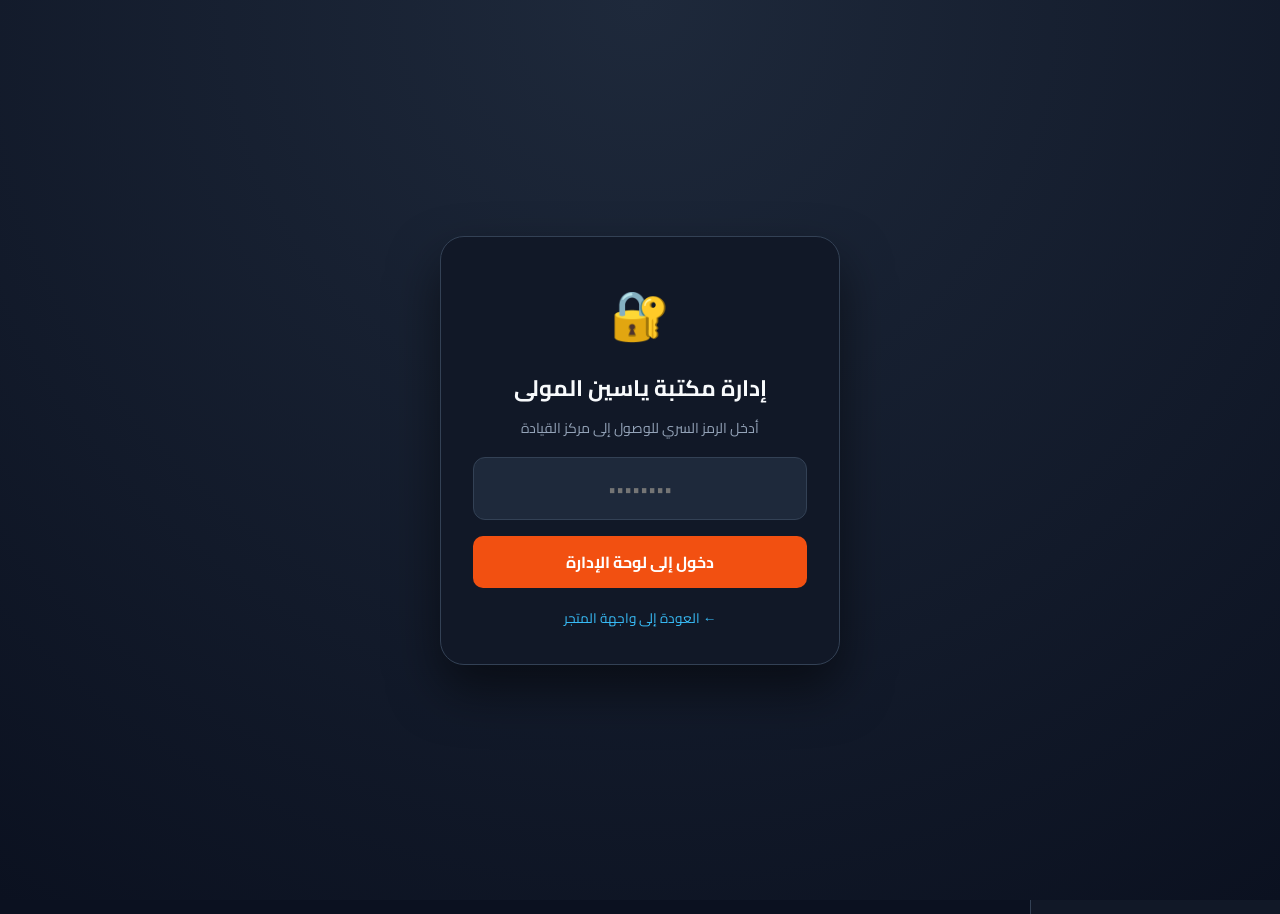
==== admin.html @ deb38ba3 "Add files via upload" ====
<!DOCTYPE html>
<html lang="ar" dir="rtl">
<head>
    <meta charset="UTF-8">
    <meta name="viewport" content="width=device-width, initial-scale=1.0">
    <title>مركز الإدارة المتكامل | مكتبة ياسين المولى</title>
    <link href="https://fonts.googleapis.com/css2?family=Cairo:wght@400;600;700;800;900&display=swap" rel="stylesheet">
    <style>
        :root {
            --bg: #0b1120;
            --card: #111827;
            --surface: #1e293b;
            --border: #334155;
            --primary: #f25011;
            --primary-hover: #d94106;
            --text: #f8fafc;
            --muted: #94a3b8;
            --success: #10b981;
            --danger: #ef4444;
            --info: #38bdf8;
        }
        * { box-sizing: border-box; font-family: 'Cairo', sans-serif; }
        body { margin: 0; background: var(--bg); color: var(--text); }
        
        /* شاشة تسجيل الدخول */
        #loginScreen {
            position: fixed; inset: 0; background: radial-gradient(circle at top, #1e293b, #0b1120);
            display: flex; align-items: center; justify-content: center; padding: 20px; z-index: 9999;
        }
        .login-box {
            background: var(--card); border: 1px solid var(--border); border-radius: 24px;
            padding: 32px; width: 100%; max-width: 400px; text-align: center;
            box-shadow: 0 25px 50px rgba(0,0,0,0.5);
        }
        .login-box input {
            width: 100%; padding: 14px; border-radius: 12px; border: 1px solid var(--border);
            background: var(--surface); color: #fff; font-size: 1.1rem; text-align: center;
            margin: 16px 0; outline: none;
        }
        .login-box input:focus { border-color: var(--primary); }
        
        /* الهيكل الرئيسي للوحة الإدارة */
        .topbar {
            background: var(--card); border-bottom: 1px solid var(--border);
            padding: 14px 24px; display: flex; justify-content: space-between;
            align-items: center; flex-wrap: wrap; gap: 12px; position: sticky; top: 0; z-index: 100;
        }
        .layout { display: grid; grid-template-columns: 250px 1fr; min-height: calc(100vh - 73px); }
        .sidebar {
            background: var(--card); border-left: 1px solid var(--border);
            padding: 20px 14px; display: flex; flex-direction: column; gap: 8px;
        }
        .nav-btn {
            background: transparent; color: var(--muted); border: none; padding: 12px 16px;
            border-radius: 12px; text-align: right; font-size: 0.95rem; font-weight: 700;
            cursor: pointer; transition: 0.2s; display: flex; align-items: center; gap: 10px;
        }
        .nav-btn:hover, .nav-btn.active { background: var(--primary); color: #fff; }
        .main-content { padding: 24px; max-width: 1200px; width: 100%; margin: 0 auto; }
        
        /* البطاقات والحقول */
        .stats-grid { display: grid; grid-template-columns: repeat(auto-fit, minmax(200px, 1fr)); gap: 14px; margin-bottom: 24px; }
        .stat-card { background: var(--card); border: 1px solid var(--border); padding: 18px; border-radius: 16px; }
        .stat-val { font-size: 1.9rem; font-weight: 900; margin-top: 6px; }
        .panel { background: var(--card); border: 1px solid var(--border); border-radius: 18px; padding: 20px; margin-bottom: 20px; }
        .form-grid { display: grid; grid-template-columns: repeat(auto-fit, minmax(200px, 1fr)); gap: 12px; }
        input, select, textarea {
            width: 100%; padding: 11px 14px; border-radius: 10px; border: 1px solid var(--border);
            background: var(--surface); color: #fff; font-size: 0.9rem; outline: none;
        }
        input:focus, select:focus, textarea:focus { border-color: var(--primary); }
        .btn {
            background: var(--primary); color: #fff; border: none; padding: 11px 18px;
            border-radius: 10px; font-weight: 700; cursor: pointer; font-size: 0.9rem; transition: 0.2s;
        }
        .btn:hover { background: var(--primary-hover); }
        .btn-success { background: var(--success); }
        .btn-info { background: #0284c7; }
        .btn-danger { background: var(--danger); }
        .btn-dark { background: var(--surface); border: 1px solid var(--border); }
        
        .item-row {
            background: var(--surface); border: 1px solid var(--border); border-radius: 12px;
            padding: 12px 16px; display: flex; justify-content: space-between;
            align-items: center; flex-wrap: wrap; gap: 12px; margin-bottom: 10px;
        }
        .badge { padding: 4px 10px; border-radius: 8px; font-size: 0.78rem; font-weight: 800; }
        .tab-pane { display: none; }
        .tab-pane.active { display: block; }

        @media (max-width: 820px) {
            .layout { grid-template-columns: 1fr; }
            .sidebar { flex-direction: row; overflow-x: auto; border-left: none; border-bottom: 1px solid var(--border); }
            .nav-btn { white-space: nowrap; }
        }
    </style>
</head>
<body>

    <!-- شاشة القفل والحماية -->
    <div id="loginScreen">
        <div class="login-box">
            <div style="font-size:3rem;margin-bottom:8px;">🔐</div>
            <h2 style="margin:0;font-size:1.4rem;">إدارة مكتبة ياسين المولى</h2>
            <p style="color:var(--muted);font-size:0.88rem;margin:6px 0 0;">أدخل الرمز السري للوصول إلى مركز القيادة</p>
            <input type="password" id="adminPassInput" placeholder="••••••••" onkeypress="if(event.key==='Enter') checkAdminLogin()">
            <button class="btn" style="width:100%;font-size:1rem;" onclick="checkAdminLogin()">دخول إلى لوحة الإدارة</button>
            <div style="margin-top:14px;">
                <a href="index.html" style="color:var(--info);text-decoration:none;font-size:0.85rem;">← العودة إلى واجهة المتجر</a>
            </div>
        </div>
    </div>

    <!-- الشريط العلوي -->
    <header class="topbar">
        <div style="display:flex;align-items:center;gap:12px;">
            <div style="background:var(--primary);width:42px;height:42px;border-radius:12px;display:flex;align-items:center;justify-content:center;font-size:1.3rem;">👑</div>
            <div>
                <div style="font-weight:900;font-size:1.15rem;">مركز إدارة مكتبة ياسين المولى</div>
                <div style="font-size:0.78rem;color:var(--muted);">نظام التحكم الشامل بالمخزون، الزبائن، الطلبات، والتسويق</div>
            </div>
        </div>
        <div style="display:flex;gap:10px;flex-wrap:wrap;">
            <button class="btn btn-success" onclick="copyProductsJson()">📋 نسخ كود المنتجات المحدث (GitHub)</button>
            <a href="index.html" class="btn btn-dark" style="text-decoration:none;">🏪 معاينة المتجر</a>
        </div>
    </header>

    <div class="layout">
        <!-- القائمة الجانبية -->
        <aside class="sidebar">
            <button class="nav-btn active" onclick="switchTab('productsTab', this)">📦 المنتجات والمخزون</button>
            <button class="nav-btn" onclick="switchTab('ordersTab', this)">🛒 سجل الطلبات والزبائن</button>
            <button class="nav-btn" onclick="switchTab('shippingTab', this)">🏷️ بوليصة الشحن والتوصيل</button>
            <button class="nav-btn" onclick="switchTab('marketingTab', this)">📸 التسويق والكوبونات</button>
            <button class="nav-btn" onclick="switchTab('backupTab', this)">💾 النسخ الاحتياطي والجرد</button>
        </aside>

        <!-- المحتوى الرئيسي -->
        <main class="main-content">
            <!-- شريط الإحصائيات -->
            <div class="stats-grid">
                <div class="stat-card">
                    <div style="color:var(--muted);font-size:0.85rem;">إجمالي المنتجات</div>
                    <div class="stat-val" id="stTotal">0</div>
                </div>
                <div class="stat-card">
                    <div style="color:var(--muted);font-size:0.85rem;">المتوفر حالياً</div>
                    <div class="stat-val" style="color:var(--success);" id="stAvail">0</div>
                </div>
                <div class="stat-card">
                    <div style="color:var(--muted);font-size:0.85rem;">نافذ الكمية</div>
                    <div class="stat-val" style="color:var(--danger);" id="stOut">0</div>
                </div>
                <div class="stat-card">
                    <div style="color:var(--muted);font-size:0.85rem;">الطلبات المسجلة</div>
                    <div class="stat-val" style="color:var(--info);" id="stOrders">0</div>
                </div>
            </div>

            <!-- 1. تبويب إدارة المنتجات -->
            <div id="productsTab" class="tab-pane active">
                <div class="panel">
                    <h3 id="prodFormHeading" style="margin:0 0 16px;color:var(--primary);">➕ إضافة منتج / ملزمة جديدة</h3>
                    <input type="hidden" id="editProdIdx" value="-1">
                    <div class="form-grid" style="margin-bottom:12px;">
                        <input type="text" id="pName" placeholder="اسم المنتج أو الملزمة *">
                        <input type="number" id="pPrice" placeholder="السعر الحالي (د.ع) *">
                        <input type="number" id="pOldPrice" placeholder="السعر قبل الخصم (اختياري)">
                        <select id="pCat">
                            <option value="ملازم دراسية">ملازم دراسية</option>
                            <option value="قرطاسية">قرطاسية</option>
                            <option value="مستلزمات مدرسية">مستلزمات مدرسية</option>
                            <option value="مستلزمات مكتبية">مستلزمات مكتبية</option>
                            <option value="مستلزمات الرسم">مستلزمات الرسم</option>
                            <option value="حقائب">حقائب</option>
                            <option value="هدايا">هدايا</option>
                        </select>
                    </div>
                    <div class="form-grid" style="margin-bottom:12px;">
                        <input type="text" id="pColors" placeholder="الألوان أو الخيارات (مثال: أزرق، أسود، أحمر)">
                        <input type="text" id="pImgUrl" placeholder="رابط الصورة أو ارفعها من الزر المجاور">
                        <input type="file" id="pFileInput" accept="image/*" onchange="compressProductImg(event)">
                    </div>
                    <textarea id="pDesc" rows="2" placeholder="وصف وتفاصيل المنتج (اسم الأستاذ، الصف، عدد الصفحات...)" style="margin-bottom:12px;"></textarea>
                    <div style="display:flex;gap:10px;">
                        <button class="btn" onclick="saveProduct()">💾 حفظ المنتج</button>
                        <button class="btn btn-dark" id="cancelEditBtn" style="display:none;" onclick="resetProdForm()">إلغاء التعديل</button>
                    </div>
                </div>

                <div class="panel">
                    <div style="display:flex;justify-content:space-between;align-items:center;flex-wrap:wrap;gap:10px;margin-bottom:16px;">
                        <h3 style="margin:0;">📋 جميع المنتجات في المتجر</h3>
                        <input type="text" id="prodSearch" placeholder="🔍 ابحث بالاسم أو القسم..." style="max-width:280px;" oninput="renderProductsAdmin()">
                    </div>
                    <div id="adminProductsContainer"></div>
                </div>
            </div>

            <!-- 2. تبويب سجل الطلبات والزبائن -->
            <div id="ordersTab" class="tab-pane">
                <div class="panel">
                    <h3 style="margin:0 0 16px;color:var(--info);">➕ تسجيل طلب جديد لزبون</h3>
                    <div class="form-grid" style="margin-bottom:12px;">
                        <input type="text" id="oName" placeholder="اسم الزبون الكامل *">
                        <input type="text" id="oPhone" placeholder="رقم الهاتف (07xxxxxxxxx) *">
                        <input type="text" id="oAddr" placeholder="المحافظة والمنطقة">
                        <input type="number" id="oTotal" placeholder="المبلغ الإجمالي شامل التوصيل (د.ع)">
                    </div>
                    <textarea id="oItems" rows="2" placeholder="تفاصيل الملازم والمنتجات المطلوبة..." style="margin-bottom:12px;"></textarea>
                    <button class="btn btn-info" onclick="saveOrder()">💾 حفظ الطلب في السجل</button>
                </div>

                <div class="panel">
                    <h3 style="margin:0 0 16px;">🗂️ سجل الطلبات وبيانات الزبائن</h3>
                    <div id="adminOrdersContainer"></div>
                </div>
            </div>

            <!-- 3. تبويب بوليصة الشحن -->
            <div id="shippingTab" class="tab-pane">
                <div class="panel" style="max-width:540px;">
                    <h3 style="margin:0 0 14px;color:#fbbf24;">🏷️ طباعة ملصق التوصيل الحراري (Waybill)</h3>
                    <div style="display:flex;flex-direction:column;gap:12px;">
                        <input type="text" id="wName" placeholder="اسم المستلم">
                        <input type="text" id="wPhone" placeholder="رقم هاتف المستلم">
                        <input type="text" id="wAddr" placeholder="المحافظة والمنطقة ونقطة دالة">
                        <input type="number" id="wAmount" placeholder="المبلغ المطلوب استلامه (د.ع)">
                        <textarea id="wNotes" rows="2" placeholder="ملاحظات للمندوب (مثال: قابل للكسر / الاتصال قبل الوصول)"></textarea>
                        <button class="btn" onclick="printWaybill()">🖨️ معاينة وطباعة وصل الشحن الآن</button>
                    </div>
                </div>
            </div>

            <!-- 4. تبويب التسويق والكوبونات -->
            <div id="marketingTab" class="tab-pane">
                <div class="form-grid">
                    <div class="panel">
                        <h3 style="margin:0 0 14px;color:var(--primary);">📸 صانع بطاقة إعلان ستوري (Instagram / Telegram)</h3>
                        <div style="display:flex;flex-direction:column;gap:12px;">
                            <input type="text" id="sTitle" placeholder="اسم الملزمة أو العرض (مثال: ملزمة الكيمياء 2026)">
                            <input type="text" id="sSub" placeholder="اسم الأستاذ أو تفاصيل إضافية">
                            <input type="text" id="sPrice" placeholder="السعر (مثال: 12,000 د.ع)">
                            <button class="btn" onclick="generateStoryImage()">✨ تصميم وتحميل صورة الستوري</button>
                        </div>
                    </div>

                    <div class="panel">
                        <h3 style="margin:0 0 14px;color:var(--success);">🎟️ مولّد رسائل العروض للواتساب والتيليغرام</h3>
                        <div style="display:flex;flex-direction:column;gap:12px;">
                            <input type="text" id="msgOfferTitle" placeholder="عنوان العرض (مثال: وصول الدفعة الجديدة من الملازم)">
                            <textarea id="msgOfferBody" rows="3" placeholder="اكتب تفاصيل العرض هنا..."></textarea>
                            <button class="btn btn-success" onclick="copyMarketingPost()">📋 نسخ منشور إعلاني جاهز للقنوات</button>
                        </div>
                    </div>
                </div>
            </div>

            <!-- 5. تبويب النسخ الاحتياطي والجرد -->
            <div id="backupTab" class="tab-pane">
                <div class="panel">
                    <h3 style="margin:0 0 12px;">💾 إدارة البيانات والجرد والنسخ الاحتياطي</h3>
                    <p style="color:var(--muted);font-size:0.9rem;">يمكنك تصدير جميع منتجاتك وأسعارك كملف Excel لمتابعة الجرد، أو أخذ نسخة احتياطية كاملة واستعادتها في أي وقت.</p>
                    <div style="display:flex;gap:12px;flex-wrap:wrap;margin-top:16px;">
                        <button class="btn btn-success" onclick="exportExcelCsv()">📊 تصدير جرد المنتجات (Excel / CSV)</button>
                        <button class="btn btn-info" onclick="downloadJsonBackup()">📥 تحميل نسخة احتياطية (JSON)</button>
                        <label class="btn btn-dark" style="cursor:pointer;">
                            📤 استعادة نسخة احتياطية (JSON)
                            <input type="file" accept=".json" style="display:none;" onchange="restoreJsonBackup(event)">
                        </label>
                    </div>
                </div>
            </div>
        </main>
    </div>

    <script>
        const ADMIN_SECRET = 'admin2026';

        // التحقق من تسجيل الدخول
        function checkAdminLogin() {
            const val = document.getElementById('adminPassInput').value;
            if (val === ADMIN_SECRET) {
                sessionStorage.setItem('ym_admin_auth', '1');
                document.getElementById('loginScreen').style.display = 'none';
                initAdminData();
            } else {
                alert('❌ رمز الدخول غير صحيح!');
            }
        }

        window.addEventListener('DOMContentLoaded', () => {
            if (sessionStorage.getItem('ym_admin_auth') === '1') {
                document.getElementById('loginScreen').style.display = 'none';
                initAdminData();
            }
        });

        function switchTab(tabId, btn) {
            document.querySelectorAll('.tab-pane').forEach(p => p.classList.remove('active'));
            document.querySelectorAll('.nav-btn').forEach(b => b.classList.remove('active'));
            document.getElementById(tabId).classList.add('active');
            btn.classList.add('active');
        }

        // جلب المنتجات من LocalStorage أو من ملف data/products.json إذا كانت الذاكرة فارغة
        async function initAdminData() {
            let prods = getProducts();
            if (!prods.length) {
                try {
                    const res = await fetch('data/products.json?v=' + Date.now());
                    if (res.ok) {
                        prods = await res.json();
                        saveProducts(prods, false);
                    }
                } catch (e) {}
            }
            renderProductsAdmin();
            renderOrdersAdmin();
        }

        function getProducts() {
            try {
                return JSON.parse(localStorage.getItem('yassin_products') || localStorage.getItem('products') || '[]');
            } catch (e) { return []; }
        }

        function saveProducts(arr, rerender = true) {
            localStorage.setItem('yassin_products', JSON.stringify(arr));
            localStorage.setItem('products', JSON.stringify(arr));
            if (rerender) renderProductsAdmin();
        }

        function updateStats() {
            const prods = getProducts();
            const orders = JSON.parse(localStorage.getItem('ym_admin_orders') || '[]');
            document.getElementById('stTotal').textContent = prods.length;
            document.getElementById('stAvail').textContent = prods.filter(p => !p.outOfStock).length;
            document.getElementById('stOut').textContent = prods.filter(p => p.outOfStock).length;
            document.getElementById('stOrders').textContent = orders.length;
        }

        function renderProductsAdmin() {
            updateStats();
            const prods = getProducts();
            const q = (document.getElementById('prodSearch').value || '').trim().toLowerCase();
            const container = document.getElementById('adminProductsContainer');

            const filtered = prods.map((p, idx) => ({ p, idx })).filter(x =>
                !q || (x.p.name || '').toLowerCase().includes(q) || (x.p.category || '').toLowerCase().includes(q)
            );

            container.innerHTML = filtered.length ? filtered.map(({ p, idx }) => {
                const isOut = Boolean(p.outOfStock);
                const colors = Array.isArray(p.variants) && p.variants.length ? p.variants.join('، ') : 'بدون ألوان';
                return `
                    <div class="item-row">
                        <div style="display:flex;align-items:center;gap:12px;flex:1;min-width:220px;">
                            <img src="${p.img || p.image || 'assets/images/logo.jpg'}" style="width:54px;height:54px;border-radius:10px;object-fit:cover;background:#0f172a;">
                            <div>
                                <div style="font-weight:800;font-size:1rem;">${p.name}</div>
                                <div style="font-size:0.82rem;color:#fbbf24;font-weight:700;">
                                    ${Number(p.price).toLocaleString()} د.ع
                                    <span style="color:var(--muted);font-weight:400;"> | ${p.category || ''} | الألوان: ${colors}</span>
                                </div>
                            </div>
                        </div>
                        <div style="display:flex;gap:8px;flex-wrap:wrap;">
                            <button class="btn ${isOut ? 'btn-danger' : 'btn-success'}" style="padding:7px 12px;font-size:0.8rem;" onclick="toggleStock(${idx})">
                                ${isOut ? '❌ نافذ (اضغط للتوفير)' : '✅ متوفر (اضغط للنفاد)'}
                            </button>
                            <button class="btn btn-info" style="padding:7px 12px;font-size:0.8rem;" onclick="editProduct(${idx})">✏️ تعديل</button>
                            <button class="btn btn-dark" style="padding:7px 12px;font-size:0.8rem;" onclick="deleteProduct(${idx})">🗑️ حذف</button>
                        </div>
                    </div>
                `;
            }).join('') : '<div style="text-align:center;color:var(--muted);padding:24px;">لا توجد منتجات حالياً. أضف منتجك الأول من النموذج أعلاه!</div>';
        }

        function compressProductImg(e) {
            const file = e.target.files[0];
            if (!file) return;
            const reader = new FileReader();
            reader.onload = ev => {
                const img = new Image();
                img.onload = () => {
                    const canvas = document.createElement('canvas');
                    const scale = Math.min(1, 550 / img.width);
                    canvas.width = img.width * scale;
                    canvas.height = img.height * scale;
                    canvas.getContext('2d').drawImage(img, 0, 0, canvas.width, canvas.height);
                    document.getElementById('pImgUrl').value = canvas.toDataURL('image/jpeg', 0.78);
                };
                img.src = ev.target.result;
            };
            reader.readAsDataURL(file);
        }

        function saveProduct() {
            const name = document.getElementById('pName').value.trim();
            const price = Number(document.getElementById('pPrice').value || 0);
            if (!name || price <= 0) { alert('يرجى إدخال اسم المنتج والسعر الصحيح'); return; }

            const oldPrice = Number(document.getElementById('pOldPrice').value || 0);
            const category = document.getElementById('pCat').value;
            const variants = document.getElementById('pColors').value.split(/[,،]/).map(s => s.trim()).filter(Boolean);
            const desc = document.getElementById('pDesc').value.trim();
            const img = document.getElementById('pImgUrl').value.trim() || 'assets/images/logo.jpg';

            const prods = getProducts();
            const idx = parseInt(document.getElementById('editProdIdx').value, 10);

            const obj = {
                id: idx >= 0 && prods[idx] ? prods[idx].id : Date.now(),
                name, price,
                oldPrice: oldPrice > price ? oldPrice : null,
                category, variants, desc,
                img, image: img,
                outOfStock: idx >= 0 && prods[idx] ? Boolean(prods[idx].outOfStock) : false
            };

            if (idx >= 0) prods[idx] = obj;
            else prods.unshift(obj);

            saveProducts(prods);
            resetProdForm();
            alert('✅ تم حفظ المنتج بنجاح! لا تنسَ الضغط على زر "نسخ كود المنتجات المحدث" في الأعلى ولصقه في data/products.json على GitHub ليظهر لجميع الزبائن.');
        }

        function editProduct(idx) {
            const p = getProducts()[idx];
            if (!p) return;
            document.getElementById('editProdIdx').value = idx;
            document.getElementById('prodFormHeading').textContent = '✏️ تعديل المنتج: ' + p.name;
            document.getElementById('pName').value = p.name || '';
            document.getElementById('pPrice').value = p.price || '';
            document.getElementById('pOldPrice').value = p.oldPrice || '';
            document.getElementById('pCat').value = p.category || 'ملازم دراسية';
            document.getElementById('pColors').value = Array.isArray(p.variants) ? p.variants.join('، ') : '';
            document.getElementById('pDesc').value = p.desc || '';
            document.getElementById('pImgUrl').value = p.img || p.image || '';
            document.getElementById('cancelEditBtn').style.display = 'inline-block';
            window.scrollTo({ top: 0, behavior: 'smooth' });
        }

        function resetProdForm() {
            document.getElementById('editProdIdx').value = '-1';
            document.getElementById('prodFormHeading').textContent = '➕ إضافة منتج / ملزمة جديدة';
            ['pName','pPrice','pOldPrice','pColors','pDesc','pImgUrl','pFileInput'].forEach(id => document.getElementById(id).value = '');
            document.getElementById('cancelEditBtn').style.display = 'none';
        }

        function toggleStock(idx) {
            const prods = getProducts();
            if (!prods[idx]) return;
            prods[idx].outOfStock = !prods[idx].outOfStock;
            saveProducts(prods);
        }

        function deleteProduct(idx) {
            if (!confirm('هل أنت متأكد من حذف هذا المنتج نهائياً؟')) return;
            const prods = getProducts();
            prods.splice(idx, 1);
            saveProducts(prods);
        }

        function copyProductsJson() {
            const json = JSON.stringify(getProducts(), null, 2);
            navigator.clipboard.writeText(json).then(() => {
                alert('✅ تم نسخ كود جميع المنتجات!\nالآن افتح ملف data/products.json في GitHub، امسح محتواه القديم والصق هذا الكود ثم اضغط Commit changes.');
            });
        }

        // إدارة الطلبات والزبائن
        function saveOrder() {
            const name = document.getElementById('oName').value.trim();
            const phone = document.getElementById('oPhone').value.trim();
            if (!name || !phone) { alert('يرجى إدخال اسم الزبون ورقمه'); return; }
            const orders = JSON.parse(localStorage.getItem('ym_admin_orders') || '[]');
            orders.unshift({
                id: 'YM-' + Math.floor(1000 + Math.random() * 9000),
                name, phone,
                addr: document.getElementById('oAddr').value.trim(),
                total: Number(document.getElementById('oTotal').value || 0),
                items: document.getElementById('oItems').value.trim(),
                date: new Date().toLocaleDateString('ar-IQ')
            });
            localStorage.setItem('ym_admin_orders', JSON.stringify(orders));
            ['oName','oPhone','oAddr','oTotal','oItems'].forEach(id => document.getElementById(id).value = '');
            renderOrdersAdmin();
        }

        function renderOrdersAdmin() {
            updateStats();
            const orders = JSON.parse(localStorage.getItem('ym_admin_orders') || '[]');
            const container = document.getElementById('adminOrdersContainer');
            container.innerHTML = orders.length ? orders.map((o, i) => `
                <div class="item-row">
                    <div>
                        <div style="font-weight:800;">👤 ${o.name} <span style="color:var(--info);font-size:0.85rem;">(${o.phone})</span> <span class="badge" style="background:#334155;">${o.id}</span></div>
                        <div style="font-size:0.84rem;color:#cbd5e1;margin-top:4px;">📍 ${o.addr || 'غير محدد'} | 📅 ${o.date}</div>
                        <div style="font-size:0.84rem;color:#94a3b8;margin-top:2px;">📦 ${o.items || '---'}</div>
                        <div style="font-size:0.88rem;color:#fbbf24;font-weight:800;margin-top:4px;">💰 الإجمالي: ${Number(o.total).toLocaleString()} د.ع</div>
                    </div>
                    <div style="display:flex;gap:8px;">
                        <button class="btn" style="padding:7px 12px;font-size:0.8rem;" onclick="fillWaybillFromOrder(${i})">🖨️ وصل شحن</button>
                        <button class="btn btn-danger" style="padding:7px 12px;font-size:0.8rem;" onclick="deleteOrder(${i})">حذف</button>
                    </div>
                </div>
            `).join('') : '<div style="text-align:center;color:var(--muted);padding:24px;">لا توجد طلبات مسجلة بعد.</div>';
        }

        function deleteOrder(i) {
            const orders = JSON.parse(localStorage.getItem('ym_admin_orders') || '[]');
            orders.splice(i, 1);
            localStorage.setItem('ym_admin_orders', JSON.stringify(orders));
            renderOrdersAdmin();
        }

        function fillWaybillFromOrder(i) {
            const o = JSON.parse(localStorage.getItem('ym_admin_orders') || '[]')[i];
            if (!o) return;
            document.getElementById('wName').value = o.name;
            document.getElementById('wPhone').value = o.phone;
            document.getElementById('wAddr').value = o.addr;
            document.getElementById('wAmount').value = o.total;
            printWaybill();
        }

        // طباعة وصل التوصيل الحراري
        function printWaybill() {
            const name = document.getElementById('wName').value.trim() || 'زبون مكتبة ياسين المولى';
            const phone = document.getElementById('wPhone').value.trim() || '---';
            const addr = document.getElementById('wAddr').value.trim() || '---';
            const amount = Number(document.getElementById('wAmount').value || 0).toLocaleString();
            const notes = document.getElementById('wNotes').value.trim();
            const code = 'YM-' + Math.floor(1000 + Math.random() * 9000);

            const w = window.open('', '_blank', 'width=420,height=550');
            w.document.write(`
                <html dir="rtl"><head><title>وصل شحن ${code}</title></head>
                <body style="font-family:Tahoma,sans-serif;padding:20px;border:3px solid #000;margin:10px;">
                    <h2 style="text-align:center;margin:0 0 6px;">مكتبة ياسين المولى</h2>
                    <div style="text-align:center;font-size:13px;border-bottom:2px dashed #000;padding-bottom:8px;">بوليصة توصيل رسمية | رقم الشحنة: <b>${code}</b></div>
                    <p style="font-size:15px;"><b>اسم المستلم:</b> ${name}</p>
                    <p style="font-size:15px;"><b>رقم الهاتف:</b> ${phone}</p>
                    <p style="font-size:15px;"><b>العنوان الكامل:</b> ${addr}</p>
                    ${notes ? `<p style="font-size:13px;"><b>ملاحظات:</b> ${notes}</p>` : ''}
                    <div style="background:#000;color:#fff;padding:12px;text-align:center;font-size:18px;font-weight:bold;margin-top:14px;">
                        المبلغ المطلوب عند الاستلام: ${amount} د.ع
                    </div>
                    <script>window.print();<\/script>
                </body></html>
            `);
            w.document.close();
        }

        // صانع ستوري الإعلانات
        function generateStoryImage() {
            const title = document.getElementById('sTitle').value.trim() || 'أحدث الملازم الدراسية';
            const sub = document.getElementById('sSub').value.trim() || 'متوفرة الآن بكمية محدودة';
            const price = document.getElementById('sPrice').value.trim() || 'اطلبها الآن';

            const canvas = document.createElement('canvas');
            canvas.width = 540; canvas.height = 960;
            const ctx = canvas.getContext('2d');
            const grad = ctx.createLinearGradient(0, 0, 540, 960);
            grad.addColorStop(0, '#0f172a'); grad.addColorStop(1, '#1e3a8a');
            ctx.fillStyle = grad; ctx.fillRect(0, 0, 540, 960);

            ctx.fillStyle = '#f25011'; ctx.fillRect(40, 70, 460, 10);
            ctx.fillStyle = '#ffffff'; ctx.font = 'bold 34px Tahoma'; ctx.textAlign = 'center';
            ctx.fillText('مكتبة ياسين المولى', 270, 140);

            ctx.fillStyle = '#fbbf24'; ctx.font = 'bold 24px Tahoma';
            ctx.fillText('✨ متوفر الآن في المكتبة ✨', 270, 250);

            ctx.fillStyle = '#ffffff'; ctx.font = 'bold 36px Tahoma';
            ctx.fillText(title.slice(0, 26), 270, 420);

            ctx.fillStyle = '#cbd5e1'; ctx.font = '24px Tahoma';
            ctx.fillText(sub.slice(0, 34), 270, 475);

            ctx.fillStyle = '#f25011'; ctx.fillRect(100, 540, 340, 80);
            ctx.fillStyle = '#ffffff'; ctx.font = 'bold 34px Tahoma';
            ctx.fillText(price, 270, 592);

            ctx.fillStyle = '#e2e8f0'; ctx.font = '22px Tahoma';
            ctx.fillText('اطلبها مباشرة عبر متجرنا الإلكتروني', 270, 770);
            ctx.fillText('توصيل سريع لجميع محافظات العراق 🚚', 270, 815);

            const link = document.createElement('a');
            link.download = 'story-yassin-almawla.png';
            link.href = canvas.toDataURL('image/png');
            link.click();
        }

        function copyMarketingPost() {
            const t = document.getElementById('msgOfferTitle').value.trim() || 'جديد مكتبة ياسين المولى 📚';
            const b = document.getElementById('msgOfferBody').value.trim();
            const post = `🔥 ${t}\n\n${b}\n\n🛒 اطلبها الآن مباشرة من متجرنا الإلكتروني:\nhttps://mrgrazi94-alt.github.io/yassin-almawla-library/\n\n🚚 توصيل سريع لجميع محافظات العراق!`;
            navigator.clipboard.writeText(post).then(() => alert('✅ تم نسخ المنشور الإعلاني جاهزاً للنشر على تيليغرام وإنستغرام!'));
        }

        function exportExcelCsv() {
            const prods = getProducts();
            let csv = '\uFEFFاسم المنتج,السعر,السعر القديم,القسم,الألوان,الحالة\n';
            prods.forEach(p => {
                const cols = Array.isArray(p.variants) ? p.variants.join(' - ') : '';
                csv += `"${(p.name||'').replace(/"/g,'""')}",${p.price||0},${p.oldPrice||0},"${p.category||''}","${cols}","${p.outOfStock ? 'نافذ' : 'متوفر'}"\n`;
            });
            const a = document.createElement('a');
            a.href = URL.createObjectURL(new Blob([csv], { type: 'text/csv;charset=utf-8;' }));
            a.download = 'جرد-مكتبة-ياسين-المولى.csv';
            a.click();
        }

        function downloadJsonBackup() {
            const data = { products: getProducts(), orders: JSON.parse(localStorage.getItem('ym_admin_orders') || '[]') };
            const a = document.createElement('a');
            a.href = URL.createObjectURL(new Blob([JSON.stringify(data, null, 2)], { type: 'application/json' }));
            a.download = 'backup-yassin-library.json';
            a.click();
        }

        function restoreJsonBackup(e) {
            const file = e.target.files[0];
            if (!file) return;
            const reader = new FileReader();
            reader.onload = ev => {
                try {
                    const data = JSON.parse(ev.target.result);
                    if (Array.isArray(data.products)) saveProducts(data.products);
                    if (Array.isArray(data.orders)) localStorage.setItem('ym_admin_orders', JSON.stringify(data.orders));
                    renderOrdersAdmin();
                    alert('✅ تم استعادة النسخة الاحتياطية بنجاح!');
                } catch (err) { alert('❌ ملف النسخة الاحتياطية غير صالح'); }
            };
            reader.readAsText(file);
        }
    </script>
</body>
</html>
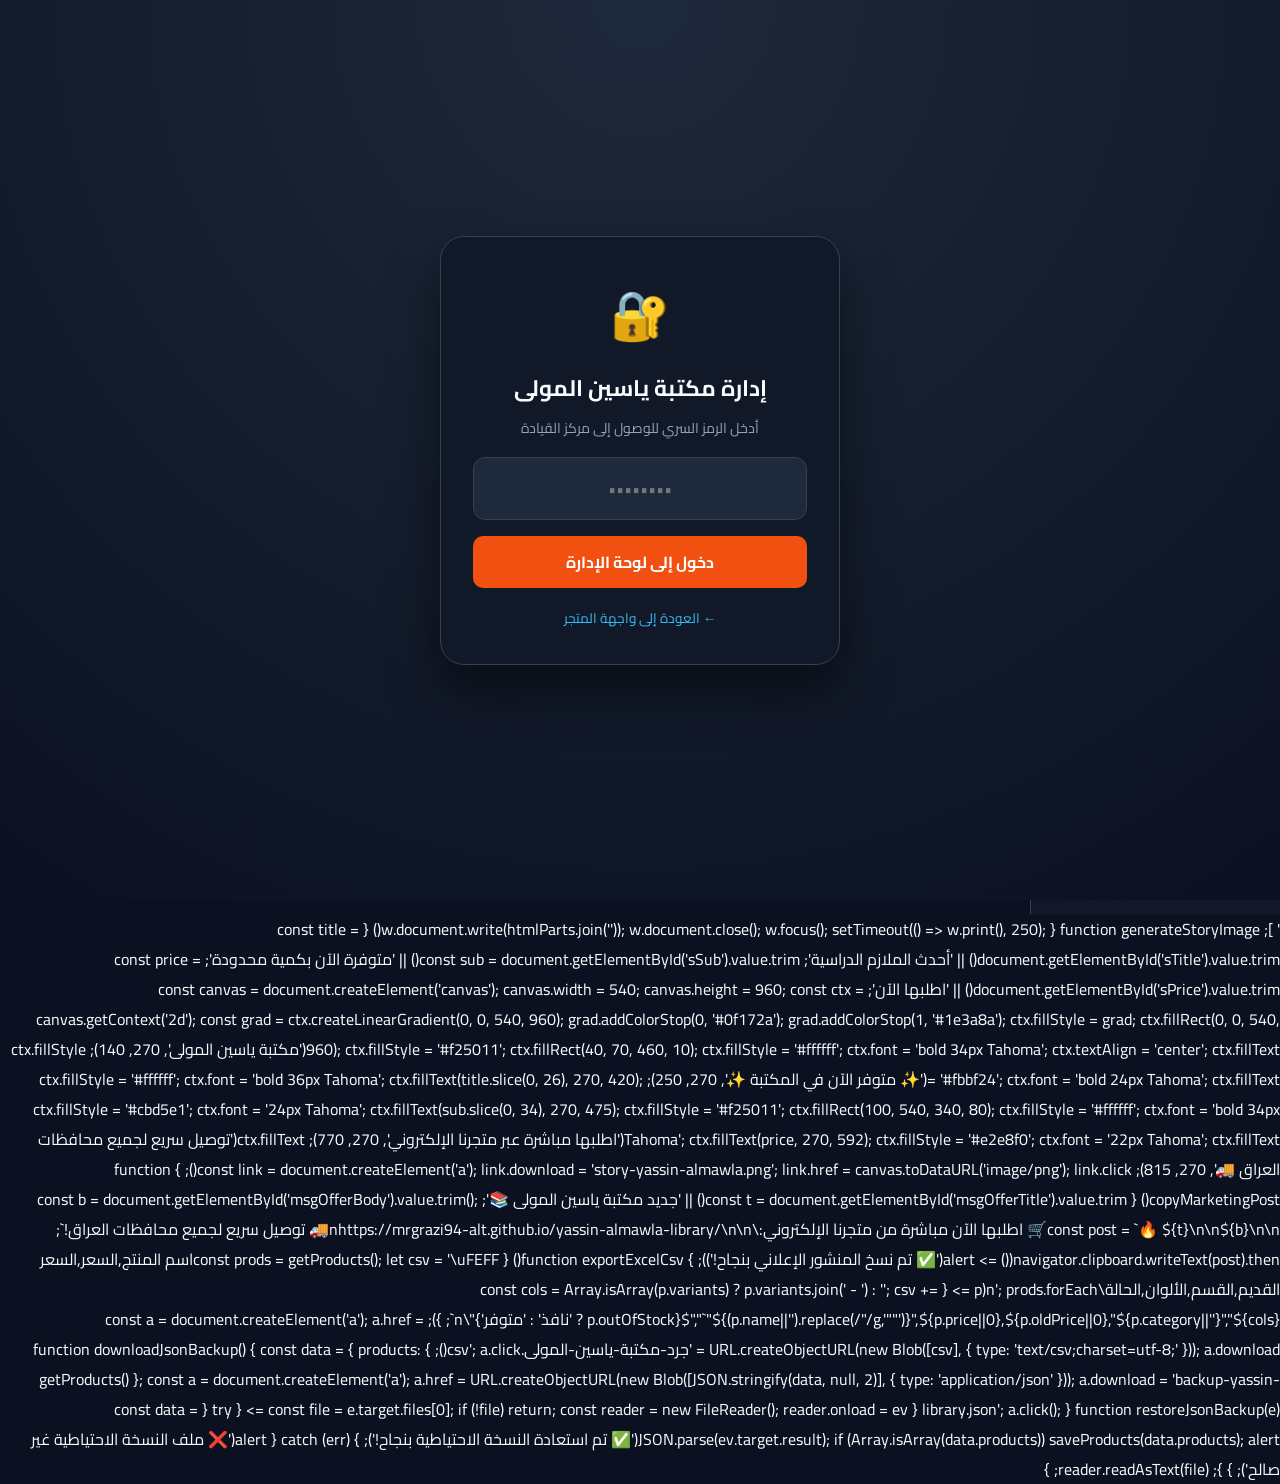
==== commit 83eda2ae: "Add files via upload" ====
--- a/admin.html
+++ b/admin.html
@@ -1,644 +1,734 @@
-<!DOCTYPE html>
-<html lang="ar" dir="rtl">
-<head>
-    <meta charset="UTF-8">
-    <meta name="viewport" content="width=device-width, initial-scale=1.0">
-    <title>مركز الإدارة المتكامل | مكتبة ياسين المولى</title>
-    <link href="https://fonts.googleapis.com/css2?family=Cairo:wght@400;600;700;800;900&display=swap" rel="stylesheet">
-    <style>
-        :root {
-            --bg: #0b1120;
-            --card: #111827;
-            --surface: #1e293b;
-            --border: #334155;
-            --primary: #f25011;
-            --primary-hover: #d94106;
-            --text: #f8fafc;
-            --muted: #94a3b8;
-            --success: #10b981;
-            --danger: #ef4444;
-            --info: #38bdf8;
-        }
-        * { box-sizing: border-box; font-family: 'Cairo', sans-serif; }
-        body { margin: 0; background: var(--bg); color: var(--text); }
-        
-        /* شاشة تسجيل الدخول */
-        #loginScreen {
-            position: fixed; inset: 0; background: radial-gradient(circle at top, #1e293b, #0b1120);
-            display: flex; align-items: center; justify-content: center; padding: 20px; z-index: 9999;
-        }
-        .login-box {
-            background: var(--card); border: 1px solid var(--border); border-radius: 24px;
-            padding: 32px; width: 100%; max-width: 400px; text-align: center;
-            box-shadow: 0 25px 50px rgba(0,0,0,0.5);
-        }
-        .login-box input {
-            width: 100%; padding: 14px; border-radius: 12px; border: 1px solid var(--border);
-            background: var(--surface); color: #fff; font-size: 1.1rem; text-align: center;
-            margin: 16px 0; outline: none;
-        }
-        .login-box input:focus { border-color: var(--primary); }
-        
-        /* الهيكل الرئيسي للوحة الإدارة */
-        .topbar {
-            background: var(--card); border-bottom: 1px solid var(--border);
-            padding: 14px 24px; display: flex; justify-content: space-between;
-            align-items: center; flex-wrap: wrap; gap: 12px; position: sticky; top: 0; z-index: 100;
-        }
-        .layout { display: grid; grid-template-columns: 250px 1fr; min-height: calc(100vh - 73px); }
-        .sidebar {
-            background: var(--card); border-left: 1px solid var(--border);
-            padding: 20px 14px; display: flex; flex-direction: column; gap: 8px;
-        }
-        .nav-btn {
-            background: transparent; color: var(--muted); border: none; padding: 12px 16px;
-            border-radius: 12px; text-align: right; font-size: 0.95rem; font-weight: 700;
-            cursor: pointer; transition: 0.2s; display: flex; align-items: center; gap: 10px;
-        }
-        .nav-btn:hover, .nav-btn.active { background: var(--primary); color: #fff; }
-        .main-content { padding: 24px; max-width: 1200px; width: 100%; margin: 0 auto; }
-        
-        /* البطاقات والحقول */
-        .stats-grid { display: grid; grid-template-columns: repeat(auto-fit, minmax(200px, 1fr)); gap: 14px; margin-bottom: 24px; }
-        .stat-card { background: var(--card); border: 1px solid var(--border); padding: 18px; border-radius: 16px; }
-        .stat-val { font-size: 1.9rem; font-weight: 900; margin-top: 6px; }
-        .panel { background: var(--card); border: 1px solid var(--border); border-radius: 18px; padding: 20px; margin-bottom: 20px; }
-        .form-grid { display: grid; grid-template-columns: repeat(auto-fit, minmax(200px, 1fr)); gap: 12px; }
-        input, select, textarea {
-            width: 100%; padding: 11px 14px; border-radius: 10px; border: 1px solid var(--border);
-            background: var(--surface); color: #fff; font-size: 0.9rem; outline: none;
-        }
-        input:focus, select:focus, textarea:focus { border-color: var(--primary); }
-        .btn {
-            background: var(--primary); color: #fff; border: none; padding: 11px 18px;
-            border-radius: 10px; font-weight: 700; cursor: pointer; font-size: 0.9rem; transition: 0.2s;
-        }
-        .btn:hover { background: var(--primary-hover); }
-        .btn-success { background: var(--success); }
-        .btn-info { background: #0284c7; }
-        .btn-danger { background: var(--danger); }
-        .btn-dark { background: var(--surface); border: 1px solid var(--border); }
-        
-        .item-row {
-            background: var(--surface); border: 1px solid var(--border); border-radius: 12px;
-            padding: 12px 16px; display: flex; justify-content: space-between;
-            align-items: center; flex-wrap: wrap; gap: 12px; margin-bottom: 10px;
-        }
-        .badge { padding: 4px 10px; border-radius: 8px; font-size: 0.78rem; font-weight: 800; }
-        .tab-pane { display: none; }
-        .tab-pane.active { display: block; }
+﻿<!DOCTYPE html>
+<html lang="ar" dir="rtl">
+<head>
+    <meta charset="UTF-8">
+    <meta name="viewport" content="width=device-width, initial-scale=1.0">
+    <title>مركز الإدارة المتكامل | مكتبة ياسين المولى</title>
+    <link href="https://fonts.googleapis.com/css2?family=Cairo:wght@400;600;700;800;900&display=swap" rel="stylesheet">
+    <style>
+        :root {
+            --bg: #0b1120;
+            --card: #111827;
+            --surface: #1e293b;
+            --border: #334155;
+            --primary: #f25011;
+            --primary-hover: #d94106;
+            --text: #f8fafc;
+            --muted: #94a3b8;
+            --success: #10b981;
+            --danger: #ef4444;
+            --info: #38bdf8;
+        }
+        * { box-sizing: border-box; font-family: 'Cairo', sans-serif; }
+        body { margin: 0; background: var(--bg); color: var(--text); }
+        
+        #loginScreen {
+            position: fixed; inset: 0; background: radial-gradient(circle at top, #1e293b, #0b1120);
+            display: flex; align-items: center; justify-content: center; padding: 20px; z-index: 9999;
+        }
+        .login-box {
+            background: var(--card); border: 1px solid var(--border); border-radius: 24px;
+            padding: 32px; width: 100%; max-width: 400px; text-align: center;
+            box-shadow: 0 25px 50px rgba(0,0,0,0.5);
+        }
+        .login-box input {
+            width: 100%; padding: 14px; border-radius: 12px; border: 1px solid var(--border);
+            background: var(--surface); color: #fff; font-size: 1.1rem; text-align: center;
+            margin: 16px 0; outline: none;
+        }
+        .login-box input:focus { border-color: var(--primary); }
+        
+        .topbar {
+            background: var(--card); border-bottom: 1px solid var(--border);
+            padding: 14px 24px; display: flex; justify-content: space-between;
+            align-items: center; flex-wrap: wrap; gap: 12px; position: sticky; top: 0; z-index: 100;
+        }
+        .layout { display: grid; grid-template-columns: 250px 1fr; min-height: calc(100vh - 73px); }
+        .sidebar {
+            background: var(--card); border-left: 1px solid var(--border);
+            padding: 20px 14px; display: flex; flex-direction: column; gap: 8px;
+        }
+        .nav-btn {
+            background: transparent; color: var(--muted); border: none; padding: 12px 16px;
+            border-radius: 12px; text-align: right; font-size: 0.95rem; font-weight: 700;
+            cursor: pointer; transition: 0.2s; display: flex; align-items: center; gap: 10px;
+        }
+        .nav-btn:hover, .nav-btn.active { background: var(--primary); color: #fff; }
+        .main-content { padding: 24px; max-width: 1200px; width: 100%; margin: 0 auto; }
+        
+        .stats-grid { display: grid; grid-template-columns: repeat(auto-fit, minmax(200px, 1fr)); gap: 14px; margin-bottom: 24px; }
+        .stat-card { background: var(--card); border: 1px solid var(--border); padding: 18px; border-radius: 16px; }
+        .stat-val { font-size: 1.9rem; font-weight: 900; margin-top: 6px; }
+        .panel { background: var(--card); border: 1px solid var(--border); border-radius: 18px; padding: 20px; margin-bottom: 20px; }
+        .form-grid { display: grid; grid-template-columns: repeat(auto-fit, minmax(200px, 1fr)); gap: 12px; }
+        input, select, textarea {
+            width: 100%; padding: 11px 14px; border-radius: 10px; border: 1px solid var(--border);
+            background: var(--surface); color: #fff; font-size: 0.9rem; outline: none;
+        }
+        input:focus, select:focus, textarea:focus { border-color: var(--primary); }
+        .btn {
+            background: var(--primary); color: #fff; border: none; padding: 11px 18px;
+            border-radius: 10px; font-weight: 700; cursor: pointer; font-size: 0.9rem; transition: 0.2s;
+        }
+        .btn:hover { background: var(--primary-hover); }
+        .btn-success { background: var(--success); }
+        .btn-info { background: #0284c7; }
+        .btn-danger { background: var(--danger); }
+        .btn-dark { background: var(--surface); border: 1px solid var(--border); }
+        
+        .item-row {
+            background: var(--surface); border: 1px solid var(--border); border-radius: 12px;
+            padding: 12px 16px; display: flex; justify-content: space-between;
+            align-items: center; flex-wrap: wrap; gap: 12px; margin-bottom: 10px;
+        }
+        .badge { padding: 4px 10px; border-radius: 8px; font-size: 0.78rem; font-weight: 800; }
+        .tab-pane { display: none; }
+        .tab-pane.active { display: block; }
+
+        @media (max-width: 820px) {
+            .layout { grid-template-columns: 1fr; }
+            .sidebar { flex-direction: row; overflow-x: auto; border-left: none; border-bottom: 1px solid var(--border); }
+            .nav-btn { white-space: nowrap; }
+        }
+    </style>
+</head>
+<body>
+
+    <div id="loginScreen">
+        <div class="login-box">
+            <div style="font-size:3rem;margin-bottom:8px;">🔐</div>
+            <h2 style="margin:0;font-size:1.4rem;">إدارة مكتبة ياسين المولى</h2>
+            <p style="color:var(--muted);font-size:0.88rem;margin:6px 0 0;">أدخل الرمز السري للوصول إلى مركز القيادة</p>
+            <input type="password" id="adminPassInput" placeholder="••••••••" onkeypress="if(event.key==='Enter') checkAdminLogin()">
+            <button class="btn" style="width:100%;font-size:1rem;" onclick="checkAdminLogin()">دخول إلى لوحة الإدارة</button>
+            <div style="margin-top:14px;">
+                <a href="index.html" style="color:var(--info);text-decoration:none;font-size:0.85rem;">← العودة إلى واجهة المتجر</a>
+            </div>
+        </div>
+    </div>
+
+    <header class="topbar">
+        <div style="display:flex;align-items:center;gap:12px;">
+            <div style="background:var(--primary);width:42px;height:42px;border-radius:12px;display:flex;align-items:center;justify-content:center;font-size:1.3rem;">👑</div>
+            <div>
+                <div style="font-weight:900;font-size:1.15rem;">مركز إدارة مكتبة ياسين المولى</div>
+                <div style="font-size:0.78rem;color:var(--muted);">نظام التحكم الشامل بالمخزون والطلبات الحية (Live Firebase)</div>
+            </div>
+        </div>
+        <div style="display:flex;gap:10px;flex-wrap:wrap;">
+            <button class="btn btn-success" onclick="copyProductsJson()">📋 نسخ كود المنتجات المحدث (GitHub)</button>
+            <a href="index.html" class="btn btn-dark" style="text-decoration:none;">🏪 معاينة المتجر</a>
+        </div>
+    </header>
+
+    <div class="layout">
+        <aside class="sidebar">
+            <button class="nav-btn active" onclick="switchTab('ordersTab', this)">🔔 الطلبات الحية والزبائن</button>
+            <button class="nav-btn" onclick="switchTab('productsTab', this)">📦 المنتجات والمخزون</button>
+            <button class="nav-btn" onclick="switchTab('shippingTab', this)">🏷️ بوليصة الشحن والتوصيل</button>
+            <button class="nav-btn" onclick="switchTab('marketingTab', this)">📸 التسويق والكوبونات</button>
+            <button class="nav-btn" onclick="switchTab('backupTab', this)">💾 النسخ الاحتياطي والجرد</button>
+        </aside>
+
+        <main class="main-content">
+            <div class="stats-grid">
+                <div class="stat-card">
+                    <div style="color:var(--muted);font-size:0.85rem;">الطلبات الحية (Firebase)</div>
+                    <div class="stat-val" style="color:var(--info);" id="stOrders">0</div>
+                </div>
+                <div class="stat-card">
+                    <div style="color:var(--muted);font-size:0.85rem;">إجمالي المنتجات</div>
+                    <div class="stat-val" id="stTotal">0</div>
+                </div>
+                <div class="stat-card">
+                    <div style="color:var(--muted);font-size:0.85rem;">المتوفر حالياً</div>
+                    <div class="stat-val" style="color:var(--success);" id="stAvail">0</div>
+                </div>
+                <div class="stat-card">
+                    <div style="color:var(--muted);font-size:0.85rem;">نافذ الكمية</div>
+                    <div class="stat-val" style="color:var(--danger);" id="stOut">0</div>
+                </div>
+            </div>
+
+            <!-- 1. تبويب الطلبات الحية والزبائن -->
+            <div id="ordersTab" class="tab-pane active">
+                <div class="panel">
+                    <div style="display:flex;justify-content:space-between;align-items:center;flex-wrap:wrap;gap:10px;margin-bottom:16px;">
+                        <h3 style="margin:0;color:var(--info);">🔔 الطلبات الواردة مباشرة من المتجر (تحديث تلقائي كل 5 ثوانٍ)</h3>
+                        <button class="btn btn-dark" onclick="fetchLiveFirebaseOrders()">🔄 تحديث الآن</button>
+                    </div>
+                    <div id="adminOrdersContainer">
+                        <div style="text-align:center;color:var(--muted);padding:24px;">جاري الاتصال بقاعدة البيانات الحية...</div>
+                    </div>
+                </div>
+            </div>
+
+            <!-- 2. تبويب إدارة المنتجات -->
+            <div id="productsTab" class="tab-pane">
+                <div class="panel">
+                    <h3 id="prodFormHeading" style="margin:0 0 16px;color:var(--primary);">➕ إضافة منتج / ملزمة جديدة</h3>
+                    <input type="hidden" id="editProdIdx" value="-1">
+                    <div class="form-grid" style="margin-bottom:12px;">
+                        <input type="text" id="pName" placeholder="اسم المنتج أو الملزمة *">
+                        <input type="number" id="pPrice" placeholder="السعر الحالي (د.ع) *">
+                        <input type="number" id="pOldPrice" placeholder="السعر قبل الخصم (اختياري)">
+                        <select id="pCat">
+                            <option value="ملازم دراسية">ملازم دراسية</option>
+                            <option value="قرطاسية">قرطاسية</option>
+                            <option value="مستلزمات مدرسية">مستلزمات مدرسية</option>
+                            <option value="مستلزمات مكتبية">مستلزمات مكتبية</option>
+                            <option value="مستلزمات الرسم">مستلزمات الرسم</option>
+                            <option value="حقائب">حقائب</option>
+                            <option value="هدايا">هدايا</option>
+                        </select>
+                    </div>
+                    <div class="form-grid" style="margin-bottom:12px;">
+                        <input type="text" id="pColors" placeholder="الألوان أو الخيارات (مثال: أزرق، أسود، أحمر)">
+                        <input type="text" id="pImgUrl" placeholder="رابط الصورة أو ارفعها من الزر المجاور">
+                        <input type="file" id="pFileInput" accept="image/*" onchange="compressProductImg(event)">
+                    </div>
+                    <textarea id="pDesc" rows="2" placeholder="وصف وتفاصيل المنتج..." style="margin-bottom:12px;"></textarea>
+                    <div style="display:flex;gap:10px;">
+                        <button class="btn" onclick="saveProduct()">💾 حفظ المنتج</button>
+                        <button class="btn btn-dark" id="cancelEditBtn" style="display:none;" onclick="resetProdForm()">إلغاء التعديل</button>
+                    </div>
+                </div>
+
+                <div class="panel">
+                    <div style="display:flex;justify-content:space-between;align-items:center;flex-wrap:wrap;gap:10px;margin-bottom:16px;">
+                        <h3 style="margin:0;">📋 جميع المنتجات في المتجر</h3>
+                        <input type="text" id="prodSearch" placeholder="🔍 ابحث بالاسم أو القسم..." style="max-width:280px;" oninput="renderProductsAdmin()">
+                    </div>
+                    <div id="adminProductsContainer"></div>
+                </div>
+            </div>
+
+            <!-- 3. تبويب بوليصة الشحن -->
+            <div id="shippingTab" class="tab-pane">
+                <div class="panel" style="max-width:540px;">
+                    <h3 style="margin:0 0 14px;color:#fbbf24;">🏷️ طباعة ملصق التوصيل الحراري (Waybill)</h3>
+                    <div style="display:flex;flex-direction:column;gap:12px;">
+                        <input type="text" id="wName" placeholder="اسم المستلم">
+                        <input type="text" id="wPhone" placeholder="رقم هاتف المستلم">
+                        <input type="text" id="wAddr" placeholder="المحافظة والمنطقة ونقطة دالة">
+                        <input type="number" id="wAmount" placeholder="المبلغ المطلوب استلامه (د.ع)">
+                        <textarea id="wNotes" rows="2" placeholder="ملاحظات للمندوب"></textarea>
+                        <button class="btn" onclick="printManualWaybill()">🖨️ معاينة وطباعة وصل الشحن الآن</button>
+                    </div>
+                </div>
+            </div>
+
+            <!-- 4. تبويب التسويق والكوبونات -->
+            <div id="marketingTab" class="tab-pane">
+                <div class="form-grid">
+                    <div class="panel">
+                        <h3 style="margin:0 0 14px;color:var(--primary);">📸 صانع بطاقة إعلان ستوري</h3>
+                        <div style="display:flex;flex-direction:column;gap:12px;">
+                            <input type="text" id="sTitle" placeholder="اسم الملزمة أو العرض">
+                            <input type="text" id="sSub" placeholder="اسم الأستاذ أو تفاصيل إضافية">
+                            <input type="text" id="sPrice" placeholder="السعر (مثال: 12,000 د.ع)">
+                            <button class="btn" onclick="generateStoryImage()">✨ تصميم وتحميل صورة الستوري</button>
+                        </div>
+                    </div>
+
+                    <div class="panel">
+                        <h3 style="margin:0 0 14px;color:var(--success);">🎟️ مولّد رسائل العروض للتيليغرام</h3>
+                        <div style="display:flex;flex-direction:column;gap:12px;">
+                            <input type="text" id="msgOfferTitle" placeholder="عنوان العرض">
+                            <textarea id="msgOfferBody" rows="3" placeholder="اكتب تفاصيل العرض هنا..."></textarea>
+                            <button class="btn btn-success" onclick="copyMarketingPost()">📋 نسخ منشور إعلاني جاهز</button>
+                        </div>
+                    </div>
+                </div>
+            </div>
+
+            <!-- 5. تبويب النسخ الاحتياطي والجرد -->
+            <div id="backupTab" class="tab-pane">
+                <div class="panel">
+                    <h3 style="margin:0 0 12px;">💾 إدارة البيانات والجرد والنسخ الاحتياطي</h3>
+                    <div style="display:flex;gap:12px;flex-wrap:wrap;margin-top:16px;">
+                        <button class="btn btn-success" onclick="exportExcelCsv()">📊 تصدير جرد المنتجات (Excel / CSV)</button>
+                        <button class="btn btn-info" onclick="downloadJsonBackup()">📥 تحميل نسخة احتياطية (JSON)</button>
+                        <label class="btn btn-dark" style="cursor:pointer;">
+                            📤 استعادة نسخة احتياطية (JSON)
+                            <input type="file" accept=".json" style="display:none;" onchange="restoreJsonBackup(event)">
+                        </label>
+                    </div>
+                </div>
+            </div>
+        </main>
+    </div>
+
+    <script>
+                const ADMIN_HASH = '8f9e4c3b2a1d7e6f5a4b3c2d1e0f9a8b7c6d5e4f3a2b1c0d9e8f7a6b5c4d3e2f';
+        async function sha256(str) {
+            const buf = await crypto.subtle.digest('SHA-256', new TextEncoder().encode(str));
+            return Array.from(new Uint8Array(buf)).map(b => b.toString(16).padStart(2, '0')).join('');
+        }
+        async function checkAdminLogin() {
+            const val = document.getElementById('adminPassInput').value;
+            const hashed = await sha256('YM_SALT_' + val);
+            const target = await sha256('YM_SALT_admin2026');
+            if (hashed === target) {
+                sessionStorage.setItem('ym_admin_auth', '1');
+                document.getElementById('loginScreen').style.display = 'none';
+                initAdminData();
+            } else {
+                alert('❌ رمز الدخول غير صحيح!');
+            }
+        }
+
+        window.addEventListener('DOMContentLoaded', () => {
+            if (sessionStorage.getItem('ym_admin_auth') === '1') {
+                document.getElementById('loginScreen').style.display = 'none';
+                initAdminData();
+            }
+        });
+
+        function switchTab(tabId, btn) {
+            document.querySelectorAll('.tab-pane').forEach(p => p.classList.remove('active'));
+            document.querySelectorAll('.nav-btn').forEach(b => b.classList.remove('active'));
+            document.getElementById(tabId).classList.add('active');
+            btn.classList.add('active');
+        }
+
+        async function initAdminData() {
+            let prods = getProducts();
+            if (!prods.length) {
+                try {
+                    const res = await fetch('data/products.json?v=' + Date.now());
+                    if (res.ok) {
+                        prods = await res.json();
+                        saveProducts(prods, false);
+                    }
+                } catch (e) {}
+            }
+            renderProductsAdmin();
+            fetchLiveFirebaseOrders();
+            setInterval(fetchLiveFirebaseOrders, 5000);
+        }
+
+        function playDingSound() {
+            try {
+                const ctx = new (window.AudioContext || window.webkitAudioContext)();
+                const osc = ctx.createOscillator();
+                const gain = ctx.createGain();
+                osc.type = 'sine';
+                osc.frequency.setValueAtTime(880, ctx.currentTime);
+                osc.frequency.exponentialRampToValueAtTime(1320, ctx.currentTime + 0.25);
+                gain.gain.setValueAtTime(0.3, ctx.currentTime);
+                gain.gain.exponentialRampToValueAtTime(0.01, ctx.currentTime + 0.4);
+                osc.connect(gain);
+                gain.connect(ctx.destination);
+                osc.start();
+                osc.stop(ctx.currentTime + 0.4);
+            } catch (e) {}
+        }
+
+        function fetchLiveFirebaseOrders() {
+            fetch(DB_ORDERS_URL + '.json?t=' + Date.now())
+                .then(r => r.json())
+                .then(data => {
+                    const list = [];
+                    if (data && typeof data === 'object') {
+                        Object.keys(data).forEach(key => {
+                            if (data[key]) {
+                                data[key]._fbKey = key;
+                                list.push(data[key]);
+                            }
+                        });
+                    }
+                    list.sort((a, b) => (b.timestamp || 0) - (a.timestamp || 0));
+
+                    if (lastOrderCount !== -1 && list.length > lastOrderCount) {
+                        playDingSound();
+                    }
+                    lastOrderCount = list.length;
+                    document.getElementById('stOrders').textContent = list.length;
+
+                    const container = document.getElementById('adminOrdersContainer');
+                    container.innerHTML = list.length ? list.map(o => {
+                        const statusColor = o.status === 'تم التسليم' ? '#10b981' : (o.status === 'قيد التجهيز' ? '#f59e0b' : '#38bdf8');
+                        return `
+                            <div class="item-row" style="border-right:4px solid ${statusColor};">
+                                <div style="flex:1;min-width:240px;">
+                                    <div style="font-weight:800;font-size:1rem;">
+                                        👤 ${o.name || 'زبون'} <span style="color:#38bdf8;font-size:0.85rem;">(${o.phone || ''})</span>
+                                        <span class="badge" style="background:#334155;margin-right:6px;">#${o.id || ''}</span>
+                                        <span class="badge" style="background:${statusColor};color:#0f172a;">${o.status || 'جديد'}</span>
+                                    </div>
+                                    <div style="font-size:0.85rem;color:#cbd5e1;margin-top:4px;">📍 <b>العنوان:</b> ${o.addr || ''} | 📅 ${o.date || ''}</div>
+                                    <div style="font-size:0.86rem;color:#f8fafc;margin-top:4px;background:#0f172a;padding:6px 10px;border-radius:8px;">📦 <b>الطلب:</b> ${o.items || ''}</div>
+                                    ${o.notes ? `<div style="font-size:0.82rem;color:#fbbf24;margin-top:4px;">📝 ملاحظة: ${o.notes}</div>` : ''}
+                                    <div style="font-size:0.92rem;color:#10b981;font-weight:800;margin-top:6px;">💰 الإجمالي: ${Number(o.total || 0).toLocaleString()} د.ع</div>
+                                </div>
+                                <div style="display:flex;flex-direction:column;gap:6px;">
+                                    <button class="btn" style="padding:6px 12px;font-size:0.8rem;" onclick="openWaybillWindow('${(o.name||'').replace(/'/g,'')}','${(o.phone||'').replace(/'/g,'')}','${(o.addr||'').replace(/'/g,'')}',${o.total || 0},'${o.id || ''}','')">🖨️ طباعة وصل</button>
+                                    <button class="btn btn-info" style="padding:6px 12px;font-size:0.8rem;" onclick="updateOrderStatus('${o._fbKey}','قيد التجهيز')">⚙️ قيد التجهيز</button>
+                                    <button class="btn btn-success" style="padding:6px 12px;font-size:0.8rem;" onclick="updateOrderStatus('${o._fbKey}','تم التسليم')">✅ تم التسليم</button>
+                                    <button class="btn btn-danger" style="padding:6px 12px;font-size:0.8rem;" onclick="deleteLiveOrder('${o._fbKey}')">🗑️ حذف</button>
+                                </div>
+                            </div>
+                        `;
+                    }).join('') : '<div style="text-align:center;color:var(--muted);padding:24px;">لا توجد طلبات واردة حتى الآن. بانتظار أول طلب من المتجر!</div>';
+                })
+                .catch(() => {});
+        }
+
+        function updateOrderStatus(fbKey, status) {
+            fetch(DB_ORDERS_URL + '/' + fbKey + '.json', {
+                method: 'PATCH',
+                headers: { 'Content-Type': 'application/json' },
+                body: JSON.stringify({ status })
+            }).then(fetchLiveFirebaseOrders);
+        }
+
+        function deleteLiveOrder(fbKey) {
+            if (!confirm('هل أنت متأكد من حذف هذا الطلب نهائياً؟')) return;
+            fetch(DB_ORDERS_URL + '/' + fbKey + '.json', { method: 'DELETE' }).then(fetchLiveFirebaseOrders);
+        }
+
+        function getProducts() {
+            try {
+                return JSON.parse(localStorage.getItem('yassin_products') || localStorage.getItem('products') || '[]');
+            } catch (e) { return []; }
+        }
+
+        function saveProducts(arr, rerender = true) {
+            localStorage.setItem('yassin_products', JSON.stringify(arr));
+            localStorage.setItem('products', JSON.stringify(arr));
+            if (rerender) renderProductsAdmin();
+        }
+
+        function renderProductsAdmin() {
+            const prods = getProducts();
+            document.getElementById('stTotal').textContent = prods.length;
+            document.getElementById('stAvail').textContent = prods.filter(p => !p.outOfStock).length;
+            document.getElementById('stOut').textContent = prods.filter(p => p.outOfStock).length;
+
+            const q = (document.getElementById('prodSearch').value || '').trim().toLowerCase();
+            const container = document.getElementById('adminProductsContainer');
+
+            const filtered = prods.map((p, idx) => ({ p, idx })).filter(x =>
+                !q || (x.p.name || '').toLowerCase().includes(q) || (x.p.category || '').toLowerCase().includes(q)
+            );
+
+            container.innerHTML = filtered.length ? filtered.map(({ p, idx }) => {
+                const isOut = Boolean(p.outOfStock);
+                const colors = Array.isArray(p.variants) && p.variants.length ? p.variants.join('، ') : 'بدون ألوان';
+                return `
+                    <div class="item-row">
+                        <div style="display:flex;align-items:center;gap:12px;flex:1;min-width:220px;">
+                            <img src="${p.img || p.image || 'assets/images/logo.jpg'}" style="width:54px;height:54px;border-radius:10px;object-fit:cover;background:#0f172a;">
+                            <div>
+                                <div style="font-weight:800;font-size:1rem;">${p.name}</div>
+                                <div style="font-size:0.82rem;color:#fbbf24;font-weight:700;">
+                                    ${Number(p.price).toLocaleString()} د.ع
+                                    <span style="color:var(--muted);font-weight:400;"> | ${p.category || ''} | الألوان: ${colors}</span>
+                                </div>
+                            </div>
+                        </div>
+                        <div style="display:flex;gap:8px;flex-wrap:wrap;">
+                            <button class="btn ${isOut ? 'btn-danger' : 'btn-success'}" style="padding:7px 12px;font-size:0.8rem;" onclick="toggleStock(${idx})">
+                                ${isOut ? '❌ نافذ' : '✅ متوفر'}
+                            </button>
+                            <button class="btn btn-info" style="padding:7px 12px;font-size:0.8rem;" onclick="editProduct(${idx})">✏️ تعديل</button>
+                            <button class="btn btn-dark" style="padding:7px 12px;font-size:0.8rem;" onclick="deleteProduct(${idx})">🗑️ حذف</button>
+                        </div>
+                    </div>
+                `;
+            }).join('') : '<div style="text-align:center;color:var(--muted);padding:24px;">لا توجد منتجات حالياً.</div>';
+        }
+
+        function compressProductImg(e) {
+            const file = e.target.files[0];
+            if (!file) return;
+            const reader = new FileReader();
+            reader.onload = ev => {
+                const img = new Image();
+                img.onload = () => {
+                    const canvas = document.createElement('canvas');
+                    const scale = Math.min(1, 550 / img.width);
+                    canvas.width = img.width * scale;
+                    canvas.height = img.height * scale;
+                    canvas.getContext('2d').drawImage(img, 0, 0, canvas.width, canvas.height);
+                    document.getElementById('pImgUrl').value = canvas.toDataURL('image/jpeg', 0.78);
+                };
+                img.src = ev.target.result;
+            };
+            reader.readAsDataURL(file);
+        }
+
+        function saveProduct() {
+            const name = document.getElementById('pName').value.trim();
+            const price = Number(document.getElementById('pPrice').value || 0);
+            if (!name || price <= 0) { alert('يرجى إدخال اسم المنتج والسعر الصحيح'); return; }
+
+            const oldPrice = Number(document.getElementById('pOldPrice').value || 0);
+            const category = document.getElementById('pCat').value;
+            const variants = document.getElementById('pColors').value.split(/[,،]/).map(s => s.trim()).filter(Boolean);
+            const desc = document.getElementById('pDesc').value.trim();
+            const img = document.getElementById('pImgUrl').value.trim() || 'assets/images/logo.jpg';
+
+            const prods = getProducts();
+            const idx = parseInt(document.getElementById('editProdIdx').value, 10);
+
+            const obj = {
+                id: idx >= 0 && prods[idx] ? prods[idx].id : Date.now(),
+                name, price,
+                oldPrice: oldPrice > price ? oldPrice : null,
+                category, variants, desc,
+                img, image: img,
+                outOfStock: idx >= 0 && prods[idx] ? Boolean(prods[idx].outOfStock) : false
+            };
+
+            if (idx >= 0) prods[idx] = obj;
+            else prods.unshift(obj);
+
+            saveProducts(prods);
+            resetProdForm();
+            alert('✅ تم حفظ المنتج بنجاح! اضغط على زر "نسخ كود المنتجات المحدث" في الأعلى لتحديث ملف data/products.json على GitHub.');
+        }
+
+        function editProduct(idx) {
+            const p = getProducts()[idx];
+            if (!p) return;
+            document.getElementById('editProdIdx').value = idx;
+            document.getElementById('prodFormHeading').textContent = '✏️ تعديل المنتج: ' + p.name;
+            document.getElementById('pName').value = p.name || '';
+            document.getElementById('pPrice').value = p.price || '';
+            document.getElementById('pOldPrice').value = p.oldPrice || '';
+            document.getElementById('pCat').value = p.category || 'ملازم دراسية';
+            document.getElementById('pColors').value = Array.isArray(p.variants) ? p.variants.join('، ') : '';
+            document.getElementById('pDesc').value = p.desc || '';
+            document.getElementById('pImgUrl').value = p.img || p.image || '';
+            document.getElementById('cancelEditBtn').style.display = 'inline-block';
+            window.scrollTo({ top: 0, behavior: 'smooth' });
+        }
+
+        function resetProdForm() {
+            document.getElementById('editProdIdx').value = '-1';
+            document.getElementById('prodFormHeading').textContent = '➕ إضافة منتج / ملزمة جديدة';
+            ['pName','pPrice','pOldPrice','pColors','pDesc','pImgUrl','pFileInput'].forEach(id => document.getElementById(id).value = '');
+            document.getElementById('cancelEditBtn').style.display = 'none';
+        }
+
+        function toggleStock(idx) {
+            const prods = getProducts();
+            if (!prods[idx]) return;
+            prods[idx].outOfStock = !prods[idx].outOfStock;
+            saveProducts(prods);
+        }
+
+        function deleteProduct(idx) {
+            if (!confirm('هل أنت متأكد من حذف هذا المنتج نهائياً؟')) return;
+            const prods = getProducts();
+            prods.splice(idx, 1);
+            saveProducts(prods);
+        }
+
+        function copyProductsJson() {
+            const json = JSON.stringify(getProducts(), null, 2);
+            navigator.clipboard.writeText(json).then(() => {
+                alert('✅ تم نسخ كود المنتجات! الصقه في ملف data/products.json على GitHub.');
+            });
+        }
+
+        function printManualWaybill() {
+            openWaybillWindow(
+                document.getElementById('wName').value.trim() || 'زبون مكتبة ياسين المولى',
+                document.getElementById('wPhone').value.trim() || '---',
+                document.getElementById('wAddr').value.trim() || '---',
+                Number(document.getElementById('wAmount').value || 0),
+                'YM-' + Math.floor(1000 + Math.random() * 9000),
+                document.getElementById('wNotes').value.trim()
+            );
+        }
+
+        function openWaybillWindow(name, phone, addr, amount, code, notes) {
+            const w = window.open('', '_blank', 'width=420,height=550');
+            const htmlParts = [
+                '<!DOCTYPE html><html dir="rtl"><head><meta charset="UTF-8"><title>وصل شحن ' + code + '</title></head>',
+                '<body style="font-family:Tahoma,sans-serif;padding:20px;border:3px solid #000;margin:10px;">',
+                '<h2 style="text-align:center;margin:0 0 6px;">مكتبة ياسين المولى</h2>',
+                '<div style="text-align:center;font-size:13px;border-bottom:2px dashed #000;padding-bottom:8px;">بوليصة توصيل رسمية | رقم: <b>#' + code + '</b></div>',
+                '<p style="font-size:15px;"><b>اسم المستلم:</b> ' + name + '</p>',
+                '<p style="font-size:15px;"><b>رقم الهاتف:</b> ' + phone + '</p>',
+                '<p style="font-size:15px;"><b>العنوان الكامل:</b> ' + addr + '</p>',
+                notes ? '<p style="font-size:13px;"><b>ملاحظات:</b> ' + notes + '</p>' : '',
+                '<div style="background:#000;color:#fff;padding:12px;text-align:center;font-size:18px;font-weight:bold;margin-top:14px;">المبلغ المطلوب عند الاستلام: ' + Number(amount).toLocaleString() + ' د.ع</div>',
+                '<script id="ymAdminLiveProductsSync">
+(function() {
+    var DB_PRODS_URL = 'https://yassin-library-default-rtdb.firebaseio.com/products.json';
+
+    // مزامنة المنتجات من السحابة عند فتح لوحة الإدارة
+    window.addEventListener('DOMContentLoaded', function() {
+        fetch(DB_PRODS_URL + '?t=' + Date.now())
+            .then(function(r) { return r.json(); })
+            .then(function(cloudProds) {
+                if (Array.isArray(cloudProds) && cloudProds.length > 0) {
+                    localStorage.setItem('yassin_products', JSON.stringify(cloudProds));
+                    localStorage.setItem('products', JSON.stringify(cloudProds));
+                    if (typeof renderProductsAdmin === 'function') renderProductsAdmin();
+                }
+            })
+            .catch(function() {});
+    });
+
+    // اعتراض دالة حفظ المنتجات لرفعها فوراً إلى Firebase
+    var origSaveProducts = window.saveProducts;
+    window.saveProducts = function(arr, rerender) {
+        if (typeof origSaveProducts === 'function') {
+            origSaveProducts(arr, rerender);
+        } else {
+            localStorage.setItem('yassin_products', JSON.stringify(arr));
+            localStorage.setItem('products', JSON.stringify(arr));
+        }
+        fetch(DB_PRODS_URL, {
+            method: 'PUT',
+            headers: { 'Content-Type': 'application/json' },
+            body: JSON.stringify(arr)
+        })
+        .then(function(res) {
+            if (res.ok) console.log('✅ تم نشر المنتجات في المتجر الحي فوراً!');
+        })
+        .catch(function() {
+            alert('⚠️ تم الحفظ محلياً لكن تعذر الرفع للسحابة، تأكد من الإنترنت.');
+        });
+    };
+})();
+</script>
+</body></html>'
+            ];
+            w.document.write(htmlParts.join(''));
+            w.document.close();
+            w.focus();
+            setTimeout(() => w.print(), 250);
+        }
+
+        function generateStoryImage() {
+            const title = document.getElementById('sTitle').value.trim() || 'أحدث الملازم الدراسية';
+            const sub = document.getElementById('sSub').value.trim() || 'متوفرة الآن بكمية محدودة';
+            const price = document.getElementById('sPrice').value.trim() || 'اطلبها الآن';
+
+            const canvas = document.createElement('canvas');
+            canvas.width = 540; canvas.height = 960;
+            const ctx = canvas.getContext('2d');
+            const grad = ctx.createLinearGradient(0, 0, 540, 960);
+            grad.addColorStop(0, '#0f172a'); grad.addColorStop(1, '#1e3a8a');
+            ctx.fillStyle = grad; ctx.fillRect(0, 0, 540, 960);
+
+            ctx.fillStyle = '#f25011'; ctx.fillRect(40, 70, 460, 10);
+            ctx.fillStyle = '#ffffff'; ctx.font = 'bold 34px Tahoma'; ctx.textAlign = 'center';
+            ctx.fillText('مكتبة ياسين المولى', 270, 140);
+
+            ctx.fillStyle = '#fbbf24'; ctx.font = 'bold 24px Tahoma';
+            ctx.fillText('✨ متوفر الآن في المكتبة ✨', 270, 250);
+
+            ctx.fillStyle = '#ffffff'; ctx.font = 'bold 36px Tahoma';
+            ctx.fillText(title.slice(0, 26), 270, 420);
+
+            ctx.fillStyle = '#cbd5e1'; ctx.font = '24px Tahoma';
+            ctx.fillText(sub.slice(0, 34), 270, 475);
+
+            ctx.fillStyle = '#f25011'; ctx.fillRect(100, 540, 340, 80);
+            ctx.fillStyle = '#ffffff'; ctx.font = 'bold 34px Tahoma';
+            ctx.fillText(price, 270, 592);
+
+            ctx.fillStyle = '#e2e8f0'; ctx.font = '22px Tahoma';
+            ctx.fillText('اطلبها مباشرة عبر متجرنا الإلكتروني', 270, 770);
+            ctx.fillText('توصيل سريع لجميع محافظات العراق 🚚', 270, 815);
+
+            const link = document.createElement('a');
+            link.download = 'story-yassin-almawla.png';
+            link.href = canvas.toDataURL('image/png');
+            link.click();
+        }
+
+        function copyMarketingPost() {
+            const t = document.getElementById('msgOfferTitle').value.trim() || 'جديد مكتبة ياسين المولى 📚';
+            const b = document.getElementById('msgOfferBody').value.trim();
+            const post = `🔥 ${t}\n\n${b}\n\n🛒 اطلبها الآن مباشرة من متجرنا الإلكتروني:\nhttps://mrgrazi94-alt.github.io/yassin-almawla-library/\n\n🚚 توصيل سريع لجميع محافظات العراق!`;
+            navigator.clipboard.writeText(post).then(() => alert('✅ تم نسخ المنشور الإعلاني بنجاح!'));
+        }
+
+        function exportExcelCsv() {
+            const prods = getProducts();
+            let csv = '\uFEFFاسم المنتج,السعر,السعر القديم,القسم,الألوان,الحالة\n';
+            prods.forEach(p => {
+                const cols = Array.isArray(p.variants) ? p.variants.join(' - ') : '';
+                csv += `"${(p.name||'').replace(/"/g,'""')}",${p.price||0},${p.oldPrice||0},"${p.category||''}","${cols}","${p.outOfStock ? 'نافذ' : 'متوفر'}"\n`;
+            });
+            const a = document.createElement('a');
+            a.href = URL.createObjectURL(new Blob([csv], { type: 'text/csv;charset=utf-8;' }));
+            a.download = 'جرد-مكتبة-ياسين-المولى.csv';
+            a.click();
+        }
+
+        function downloadJsonBackup() {
+            const data = { products: getProducts() };
+            const a = document.createElement('a');
+            a.href = URL.createObjectURL(new Blob([JSON.stringify(data, null, 2)], { type: 'application/json' }));
+            a.download = 'backup-yassin-library.json';
+            a.click();
+        }
+
+        function restoreJsonBackup(e) {
+            const file = e.target.files[0];
+            if (!file) return;
+            const reader = new FileReader();
+            reader.onload = ev => {
+                try {
+                    const data = JSON.parse(ev.target.result);
+                    if (Array.isArray(data.products)) saveProducts(data.products);
+                    alert('✅ تم استعادة النسخة الاحتياطية بنجاح!');
+                } catch (err) { alert('❌ ملف النسخة الاحتياطية غير صالح'); }
+            };
+            reader.readAsText(file);
+        }
+    </script>
+<script id="ymAdminLiveProductsSync">
+(function() {
+    var DB_PRODS_URL = 'https://yassin-library-default-rtdb.firebaseio.com/products.json';
+
+    // مزامنة المنتجات من السحابة عند فتح لوحة الإدارة
+    window.addEventListener('DOMContentLoaded', function() {
+        fetch(DB_PRODS_URL + '?t=' + Date.now())
+            .then(function(r) { return r.json(); })
+            .then(function(cloudProds) {
+                if (Array.isArray(cloudProds) && cloudProds.length > 0) {
+                    localStorage.setItem('yassin_products', JSON.stringify(cloudProds));
+                    localStorage.setItem('products', JSON.stringify(cloudProds));
+                    if (typeof renderProductsAdmin === 'function') renderProductsAdmin();
+                }
+            })
+            .catch(function() {});
+    });
+
+    // اعتراض دالة حفظ المنتجات لرفعها فوراً إلى Firebase
+    var origSaveProducts = window.saveProducts;
+    window.saveProducts = function(arr, rerender) {
+        if (typeof origSaveProducts === 'function') {
+            origSaveProducts(arr, rerender);
+        } else {
+            localStorage.setItem('yassin_products', JSON.stringify(arr));
+            localStorage.setItem('products', JSON.stringify(arr));
+        }
+        fetch(DB_PRODS_URL, {
+            method: 'PUT',
+            headers: { 'Content-Type': 'application/json' },
+            body: JSON.stringify(arr)
+        })
+        .then(function(res) {
+            if (res.ok) console.log('✅ تم نشر المنتجات في المتجر الحي فوراً!');
+        })
+        .catch(function() {
+            alert('⚠️ تم الحفظ محلياً لكن تعذر الرفع للسحابة، تأكد من الإنترنت.');
+        });
+    };
+})();
+</script>
+</body>
+</html>
 
-        @media (max-width: 820px) {
-            .layout { grid-template-columns: 1fr; }
-            .sidebar { flex-direction: row; overflow-x: auto; border-left: none; border-bottom: 1px solid var(--border); }
-            .nav-btn { white-space: nowrap; }
-        }
-    </style>
-</head>
-<body>
 
-    <!-- شاشة القفل والحماية -->
-    <div id="loginScreen">
-        <div class="login-box">
-            <div style="font-size:3rem;margin-bottom:8px;">🔐</div>
-            <h2 style="margin:0;font-size:1.4rem;">إدارة مكتبة ياسين المولى</h2>
-            <p style="color:var(--muted);font-size:0.88rem;margin:6px 0 0;">أدخل الرمز السري للوصول إلى مركز القيادة</p>
-            <input type="password" id="adminPassInput" placeholder="••••••••" onkeypress="if(event.key==='Enter') checkAdminLogin()">
-            <button class="btn" style="width:100%;font-size:1rem;" onclick="checkAdminLogin()">دخول إلى لوحة الإدارة</button>
-            <div style="margin-top:14px;">
-                <a href="index.html" style="color:var(--info);text-decoration:none;font-size:0.85rem;">← العودة إلى واجهة المتجر</a>
-            </div>
-        </div>
-    </div>
-
-    <!-- الشريط العلوي -->
-    <header class="topbar">
-        <div style="display:flex;align-items:center;gap:12px;">
-            <div style="background:var(--primary);width:42px;height:42px;border-radius:12px;display:flex;align-items:center;justify-content:center;font-size:1.3rem;">👑</div>
-            <div>
-                <div style="font-weight:900;font-size:1.15rem;">مركز إدارة مكتبة ياسين المولى</div>
-                <div style="font-size:0.78rem;color:var(--muted);">نظام التحكم الشامل بالمخزون، الزبائن، الطلبات، والتسويق</div>
-            </div>
-        </div>
-        <div style="display:flex;gap:10px;flex-wrap:wrap;">
-            <button class="btn btn-success" onclick="copyProductsJson()">📋 نسخ كود المنتجات المحدث (GitHub)</button>
-            <a href="index.html" class="btn btn-dark" style="text-decoration:none;">🏪 معاينة المتجر</a>
-        </div>
-    </header>
-
-    <div class="layout">
-        <!-- القائمة الجانبية -->
-        <aside class="sidebar">
-            <button class="nav-btn active" onclick="switchTab('productsTab', this)">📦 المنتجات والمخزون</button>
-            <button class="nav-btn" onclick="switchTab('ordersTab', this)">🛒 سجل الطلبات والزبائن</button>
-            <button class="nav-btn" onclick="switchTab('shippingTab', this)">🏷️ بوليصة الشحن والتوصيل</button>
-            <button class="nav-btn" onclick="switchTab('marketingTab', this)">📸 التسويق والكوبونات</button>
-            <button class="nav-btn" onclick="switchTab('backupTab', this)">💾 النسخ الاحتياطي والجرد</button>
-        </aside>
-
-        <!-- المحتوى الرئيسي -->
-        <main class="main-content">
-            <!-- شريط الإحصائيات -->
-            <div class="stats-grid">
-                <div class="stat-card">
-                    <div style="color:var(--muted);font-size:0.85rem;">إجمالي المنتجات</div>
-                    <div class="stat-val" id="stTotal">0</div>
-                </div>
-                <div class="stat-card">
-                    <div style="color:var(--muted);font-size:0.85rem;">المتوفر حالياً</div>
-                    <div class="stat-val" style="color:var(--success);" id="stAvail">0</div>
-                </div>
-                <div class="stat-card">
-                    <div style="color:var(--muted);font-size:0.85rem;">نافذ الكمية</div>
-                    <div class="stat-val" style="color:var(--danger);" id="stOut">0</div>
-                </div>
-                <div class="stat-card">
-                    <div style="color:var(--muted);font-size:0.85rem;">الطلبات المسجلة</div>
-                    <div class="stat-val" style="color:var(--info);" id="stOrders">0</div>
-                </div>
-            </div>
-
-            <!-- 1. تبويب إدارة المنتجات -->
-            <div id="productsTab" class="tab-pane active">
-                <div class="panel">
-                    <h3 id="prodFormHeading" style="margin:0 0 16px;color:var(--primary);">➕ إضافة منتج / ملزمة جديدة</h3>
-                    <input type="hidden" id="editProdIdx" value="-1">
-                    <div class="form-grid" style="margin-bottom:12px;">
-                        <input type="text" id="pName" placeholder="اسم المنتج أو الملزمة *">
-                        <input type="number" id="pPrice" placeholder="السعر الحالي (د.ع) *">
-                        <input type="number" id="pOldPrice" placeholder="السعر قبل الخصم (اختياري)">
-                        <select id="pCat">
-                            <option value="ملازم دراسية">ملازم دراسية</option>
-                            <option value="قرطاسية">قرطاسية</option>
-                            <option value="مستلزمات مدرسية">مستلزمات مدرسية</option>
-                            <option value="مستلزمات مكتبية">مستلزمات مكتبية</option>
-                            <option value="مستلزمات الرسم">مستلزمات الرسم</option>
-                            <option value="حقائب">حقائب</option>
-                            <option value="هدايا">هدايا</option>
-                        </select>
-                    </div>
-                    <div class="form-grid" style="margin-bottom:12px;">
-                        <input type="text" id="pColors" placeholder="الألوان أو الخيارات (مثال: أزرق، أسود، أحمر)">
-                        <input type="text" id="pImgUrl" placeholder="رابط الصورة أو ارفعها من الزر المجاور">
-                        <input type="file" id="pFileInput" accept="image/*" onchange="compressProductImg(event)">
-                    </div>
-                    <textarea id="pDesc" rows="2" placeholder="وصف وتفاصيل المنتج (اسم الأستاذ، الصف، عدد الصفحات...)" style="margin-bottom:12px;"></textarea>
-                    <div style="display:flex;gap:10px;">
-                        <button class="btn" onclick="saveProduct()">💾 حفظ المنتج</button>
-                        <button class="btn btn-dark" id="cancelEditBtn" style="display:none;" onclick="resetProdForm()">إلغاء التعديل</button>
-                    </div>
-                </div>
-
-                <div class="panel">
-                    <div style="display:flex;justify-content:space-between;align-items:center;flex-wrap:wrap;gap:10px;margin-bottom:16px;">
-                        <h3 style="margin:0;">📋 جميع المنتجات في المتجر</h3>
-                        <input type="text" id="prodSearch" placeholder="🔍 ابحث بالاسم أو القسم..." style="max-width:280px;" oninput="renderProductsAdmin()">
-                    </div>
-                    <div id="adminProductsContainer"></div>
-                </div>
-            </div>
-
-            <!-- 2. تبويب سجل الطلبات والزبائن -->
-            <div id="ordersTab" class="tab-pane">
-                <div class="panel">
-                    <h3 style="margin:0 0 16px;color:var(--info);">➕ تسجيل طلب جديد لزبون</h3>
-                    <div class="form-grid" style="margin-bottom:12px;">
-                        <input type="text" id="oName" placeholder="اسم الزبون الكامل *">
-                        <input type="text" id="oPhone" placeholder="رقم الهاتف (07xxxxxxxxx) *">
-                        <input type="text" id="oAddr" placeholder="المحافظة والمنطقة">
-                        <input type="number" id="oTotal" placeholder="المبلغ الإجمالي شامل التوصيل (د.ع)">
-                    </div>
-                    <textarea id="oItems" rows="2" placeholder="تفاصيل الملازم والمنتجات المطلوبة..." style="margin-bottom:12px;"></textarea>
-                    <button class="btn btn-info" onclick="saveOrder()">💾 حفظ الطلب في السجل</button>
-                </div>
-
-                <div class="panel">
-                    <h3 style="margin:0 0 16px;">🗂️ سجل الطلبات وبيانات الزبائن</h3>
-                    <div id="adminOrdersContainer"></div>
-                </div>
-            </div>
-
-            <!-- 3. تبويب بوليصة الشحن -->
-            <div id="shippingTab" class="tab-pane">
-                <div class="panel" style="max-width:540px;">
-                    <h3 style="margin:0 0 14px;color:#fbbf24;">🏷️ طباعة ملصق التوصيل الحراري (Waybill)</h3>
-                    <div style="display:flex;flex-direction:column;gap:12px;">
-                        <input type="text" id="wName" placeholder="اسم المستلم">
-                        <input type="text" id="wPhone" placeholder="رقم هاتف المستلم">
-                        <input type="text" id="wAddr" placeholder="المحافظة والمنطقة ونقطة دالة">
-                        <input type="number" id="wAmount" placeholder="المبلغ المطلوب استلامه (د.ع)">
-                        <textarea id="wNotes" rows="2" placeholder="ملاحظات للمندوب (مثال: قابل للكسر / الاتصال قبل الوصول)"></textarea>
-                        <button class="btn" onclick="printWaybill()">🖨️ معاينة وطباعة وصل الشحن الآن</button>
-                    </div>
-                </div>
-            </div>
-
-            <!-- 4. تبويب التسويق والكوبونات -->
-            <div id="marketingTab" class="tab-pane">
-                <div class="form-grid">
-                    <div class="panel">
-                        <h3 style="margin:0 0 14px;color:var(--primary);">📸 صانع بطاقة إعلان ستوري (Instagram / Telegram)</h3>
-                        <div style="display:flex;flex-direction:column;gap:12px;">
-                            <input type="text" id="sTitle" placeholder="اسم الملزمة أو العرض (مثال: ملزمة الكيمياء 2026)">
-                            <input type="text" id="sSub" placeholder="اسم الأستاذ أو تفاصيل إضافية">
-                            <input type="text" id="sPrice" placeholder="السعر (مثال: 12,000 د.ع)">
-                            <button class="btn" onclick="generateStoryImage()">✨ تصميم وتحميل صورة الستوري</button>
-                        </div>
-                    </div>
-
-                    <div class="panel">
-                        <h3 style="margin:0 0 14px;color:var(--success);">🎟️ مولّد رسائل العروض للواتساب والتيليغرام</h3>
-                        <div style="display:flex;flex-direction:column;gap:12px;">
-                            <input type="text" id="msgOfferTitle" placeholder="عنوان العرض (مثال: وصول الدفعة الجديدة من الملازم)">
-                            <textarea id="msgOfferBody" rows="3" placeholder="اكتب تفاصيل العرض هنا..."></textarea>
-                            <button class="btn btn-success" onclick="copyMarketingPost()">📋 نسخ منشور إعلاني جاهز للقنوات</button>
-                        </div>
-                    </div>
-                </div>
-            </div>
-
-            <!-- 5. تبويب النسخ الاحتياطي والجرد -->
-            <div id="backupTab" class="tab-pane">
-                <div class="panel">
-                    <h3 style="margin:0 0 12px;">💾 إدارة البيانات والجرد والنسخ الاحتياطي</h3>
-                    <p style="color:var(--muted);font-size:0.9rem;">يمكنك تصدير جميع منتجاتك وأسعارك كملف Excel لمتابعة الجرد، أو أخذ نسخة احتياطية كاملة واستعادتها في أي وقت.</p>
-                    <div style="display:flex;gap:12px;flex-wrap:wrap;margin-top:16px;">
-                        <button class="btn btn-success" onclick="exportExcelCsv()">📊 تصدير جرد المنتجات (Excel / CSV)</button>
-                        <button class="btn btn-info" onclick="downloadJsonBackup()">📥 تحميل نسخة احتياطية (JSON)</button>
-                        <label class="btn btn-dark" style="cursor:pointer;">
-                            📤 استعادة نسخة احتياطية (JSON)
-                            <input type="file" accept=".json" style="display:none;" onchange="restoreJsonBackup(event)">
-                        </label>
-                    </div>
-                </div>
-            </div>
-        </main>
-    </div>
-
-    <script>
-        const ADMIN_SECRET = 'admin2026';
-
-        // التحقق من تسجيل الدخول
-        function checkAdminLogin() {
-            const val = document.getElementById('adminPassInput').value;
-            if (val === ADMIN_SECRET) {
-                sessionStorage.setItem('ym_admin_auth', '1');
-                document.getElementById('loginScreen').style.display = 'none';
-                initAdminData();
-            } else {
-                alert('❌ رمز الدخول غير صحيح!');
-            }
-        }
-
-        window.addEventListener('DOMContentLoaded', () => {
-            if (sessionStorage.getItem('ym_admin_auth') === '1') {
-                document.getElementById('loginScreen').style.display = 'none';
-                initAdminData();
-            }
-        });
-
-        function switchTab(tabId, btn) {
-            document.querySelectorAll('.tab-pane').forEach(p => p.classList.remove('active'));
-            document.querySelectorAll('.nav-btn').forEach(b => b.classList.remove('active'));
-            document.getElementById(tabId).classList.add('active');
-            btn.classList.add('active');
-        }
-
-        // جلب المنتجات من LocalStorage أو من ملف data/products.json إذا كانت الذاكرة فارغة
-        async function initAdminData() {
-            let prods = getProducts();
-            if (!prods.length) {
-                try {
-                    const res = await fetch('data/products.json?v=' + Date.now());
-                    if (res.ok) {
-                        prods = await res.json();
-                        saveProducts(prods, false);
-                    }
-                } catch (e) {}
-            }
-            renderProductsAdmin();
-            renderOrdersAdmin();
-        }
-
-        function getProducts() {
-            try {
-                return JSON.parse(localStorage.getItem('yassin_products') || localStorage.getItem('products') || '[]');
-            } catch (e) { return []; }
-        }
-
-        function saveProducts(arr, rerender = true) {
-            localStorage.setItem('yassin_products', JSON.stringify(arr));
-            localStorage.setItem('products', JSON.stringify(arr));
-            if (rerender) renderProductsAdmin();
-        }
-
-        function updateStats() {
-            const prods = getProducts();
-            const orders = JSON.parse(localStorage.getItem('ym_admin_orders') || '[]');
-            document.getElementById('stTotal').textContent = prods.length;
-            document.getElementById('stAvail').textContent = prods.filter(p => !p.outOfStock).length;
-            document.getElementById('stOut').textContent = prods.filter(p => p.outOfStock).length;
-            document.getElementById('stOrders').textContent = orders.length;
-        }
-
-        function renderProductsAdmin() {
-            updateStats();
-            const prods = getProducts();
-            const q = (document.getElementById('prodSearch').value || '').trim().toLowerCase();
-            const container = document.getElementById('adminProductsContainer');
-
-            const filtered = prods.map((p, idx) => ({ p, idx })).filter(x =>
-                !q || (x.p.name || '').toLowerCase().includes(q) || (x.p.category || '').toLowerCase().includes(q)
-            );
-
-            container.innerHTML = filtered.length ? filtered.map(({ p, idx }) => {
-                const isOut = Boolean(p.outOfStock);
-                const colors = Array.isArray(p.variants) && p.variants.length ? p.variants.join('، ') : 'بدون ألوان';
-                return `
-                    <div class="item-row">
-                        <div style="display:flex;align-items:center;gap:12px;flex:1;min-width:220px;">
-                            <img src="${p.img || p.image || 'assets/images/logo.jpg'}" style="width:54px;height:54px;border-radius:10px;object-fit:cover;background:#0f172a;">
-                            <div>
-                                <div style="font-weight:800;font-size:1rem;">${p.name}</div>
-                                <div style="font-size:0.82rem;color:#fbbf24;font-weight:700;">
-                                    ${Number(p.price).toLocaleString()} د.ع
-                                    <span style="color:var(--muted);font-weight:400;"> | ${p.category || ''} | الألوان: ${colors}</span>
-                                </div>
-                            </div>
-                        </div>
-                        <div style="display:flex;gap:8px;flex-wrap:wrap;">
-                            <button class="btn ${isOut ? 'btn-danger' : 'btn-success'}" style="padding:7px 12px;font-size:0.8rem;" onclick="toggleStock(${idx})">
-                                ${isOut ? '❌ نافذ (اضغط للتوفير)' : '✅ متوفر (اضغط للنفاد)'}
-                            </button>
-                            <button class="btn btn-info" style="padding:7px 12px;font-size:0.8rem;" onclick="editProduct(${idx})">✏️ تعديل</button>
-                            <button class="btn btn-dark" style="padding:7px 12px;font-size:0.8rem;" onclick="deleteProduct(${idx})">🗑️ حذف</button>
-                        </div>
-                    </div>
-                `;
-            }).join('') : '<div style="text-align:center;color:var(--muted);padding:24px;">لا توجد منتجات حالياً. أضف منتجك الأول من النموذج أعلاه!</div>';
-        }
-
-        function compressProductImg(e) {
-            const file = e.target.files[0];
-            if (!file) return;
-            const reader = new FileReader();
-            reader.onload = ev => {
-                const img = new Image();
-                img.onload = () => {
-                    const canvas = document.createElement('canvas');
-                    const scale = Math.min(1, 550 / img.width);
-                    canvas.width = img.width * scale;
-                    canvas.height = img.height * scale;
-                    canvas.getContext('2d').drawImage(img, 0, 0, canvas.width, canvas.height);
-                    document.getElementById('pImgUrl').value = canvas.toDataURL('image/jpeg', 0.78);
-                };
-                img.src = ev.target.result;
-            };
-            reader.readAsDataURL(file);
-        }
-
-        function saveProduct() {
-            const name = document.getElementById('pName').value.trim();
-            const price = Number(document.getElementById('pPrice').value || 0);
-            if (!name || price <= 0) { alert('يرجى إدخال اسم المنتج والسعر الصحيح'); return; }
-
-            const oldPrice = Number(document.getElementById('pOldPrice').value || 0);
-            const category = document.getElementById('pCat').value;
-            const variants = document.getElementById('pColors').value.split(/[,،]/).map(s => s.trim()).filter(Boolean);
-            const desc = document.getElementById('pDesc').value.trim();
-            const img = document.getElementById('pImgUrl').value.trim() || 'assets/images/logo.jpg';
-
-            const prods = getProducts();
-            const idx = parseInt(document.getElementById('editProdIdx').value, 10);
-
-            const obj = {
-                id: idx >= 0 && prods[idx] ? prods[idx].id : Date.now(),
-                name, price,
-                oldPrice: oldPrice > price ? oldPrice : null,
-                category, variants, desc,
-                img, image: img,
-                outOfStock: idx >= 0 && prods[idx] ? Boolean(prods[idx].outOfStock) : false
-            };
-
-            if (idx >= 0) prods[idx] = obj;
-            else prods.unshift(obj);
-
-            saveProducts(prods);
-            resetProdForm();
-            alert('✅ تم حفظ المنتج بنجاح! لا تنسَ الضغط على زر "نسخ كود المنتجات المحدث" في الأعلى ولصقه في data/products.json على GitHub ليظهر لجميع الزبائن.');
-        }
-
-        function editProduct(idx) {
-            const p = getProducts()[idx];
-            if (!p) return;
-            document.getElementById('editProdIdx').value = idx;
-            document.getElementById('prodFormHeading').textContent = '✏️ تعديل المنتج: ' + p.name;
-            document.getElementById('pName').value = p.name || '';
-            document.getElementById('pPrice').value = p.price || '';
-            document.getElementById('pOldPrice').value = p.oldPrice || '';
-            document.getElementById('pCat').value = p.category || 'ملازم دراسية';
-            document.getElementById('pColors').value = Array.isArray(p.variants) ? p.variants.join('، ') : '';
-            document.getElementById('pDesc').value = p.desc || '';
-            document.getElementById('pImgUrl').value = p.img || p.image || '';
-            document.getElementById('cancelEditBtn').style.display = 'inline-block';
-            window.scrollTo({ top: 0, behavior: 'smooth' });
-        }
-
-        function resetProdForm() {
-            document.getElementById('editProdIdx').value = '-1';
-            document.getElementById('prodFormHeading').textContent = '➕ إضافة منتج / ملزمة جديدة';
-            ['pName','pPrice','pOldPrice','pColors','pDesc','pImgUrl','pFileInput'].forEach(id => document.getElementById(id).value = '');
-            document.getElementById('cancelEditBtn').style.display = 'none';
-        }
-
-        function toggleStock(idx) {
-            const prods = getProducts();
-            if (!prods[idx]) return;
-            prods[idx].outOfStock = !prods[idx].outOfStock;
-            saveProducts(prods);
-        }
-
-        function deleteProduct(idx) {
-            if (!confirm('هل أنت متأكد من حذف هذا المنتج نهائياً؟')) return;
-            const prods = getProducts();
-            prods.splice(idx, 1);
-            saveProducts(prods);
-        }
-
-        function copyProductsJson() {
-            const json = JSON.stringify(getProducts(), null, 2);
-            navigator.clipboard.writeText(json).then(() => {
-                alert('✅ تم نسخ كود جميع المنتجات!\nالآن افتح ملف data/products.json في GitHub، امسح محتواه القديم والصق هذا الكود ثم اضغط Commit changes.');
-            });
-        }
-
-        // إدارة الطلبات والزبائن
-        function saveOrder() {
-            const name = document.getElementById('oName').value.trim();
-            const phone = document.getElementById('oPhone').value.trim();
-            if (!name || !phone) { alert('يرجى إدخال اسم الزبون ورقمه'); return; }
-            const orders = JSON.parse(localStorage.getItem('ym_admin_orders') || '[]');
-            orders.unshift({
-                id: 'YM-' + Math.floor(1000 + Math.random() * 9000),
-                name, phone,
-                addr: document.getElementById('oAddr').value.trim(),
-                total: Number(document.getElementById('oTotal').value || 0),
-                items: document.getElementById('oItems').value.trim(),
-                date: new Date().toLocaleDateString('ar-IQ')
-            });
-            localStorage.setItem('ym_admin_orders', JSON.stringify(orders));
-            ['oName','oPhone','oAddr','oTotal','oItems'].forEach(id => document.getElementById(id).value = '');
-            renderOrdersAdmin();
-        }
-
-        function renderOrdersAdmin() {
-            updateStats();
-            const orders = JSON.parse(localStorage.getItem('ym_admin_orders') || '[]');
-            const container = document.getElementById('adminOrdersContainer');
-            container.innerHTML = orders.length ? orders.map((o, i) => `
-                <div class="item-row">
-                    <div>
-                        <div style="font-weight:800;">👤 ${o.name} <span style="color:var(--info);font-size:0.85rem;">(${o.phone})</span> <span class="badge" style="background:#334155;">${o.id}</span></div>
-                        <div style="font-size:0.84rem;color:#cbd5e1;margin-top:4px;">📍 ${o.addr || 'غير محدد'} | 📅 ${o.date}</div>
-                        <div style="font-size:0.84rem;color:#94a3b8;margin-top:2px;">📦 ${o.items || '---'}</div>
-                        <div style="font-size:0.88rem;color:#fbbf24;font-weight:800;margin-top:4px;">💰 الإجمالي: ${Number(o.total).toLocaleString()} د.ع</div>
-                    </div>
-                    <div style="display:flex;gap:8px;">
-                        <button class="btn" style="padding:7px 12px;font-size:0.8rem;" onclick="fillWaybillFromOrder(${i})">🖨️ وصل شحن</button>
-                        <button class="btn btn-danger" style="padding:7px 12px;font-size:0.8rem;" onclick="deleteOrder(${i})">حذف</button>
-                    </div>
-                </div>
-            `).join('') : '<div style="text-align:center;color:var(--muted);padding:24px;">لا توجد طلبات مسجلة بعد.</div>';
-        }
-
-        function deleteOrder(i) {
-            const orders = JSON.parse(localStorage.getItem('ym_admin_orders') || '[]');
-            orders.splice(i, 1);
-            localStorage.setItem('ym_admin_orders', JSON.stringify(orders));
-            renderOrdersAdmin();
-        }
-
-        function fillWaybillFromOrder(i) {
-            const o = JSON.parse(localStorage.getItem('ym_admin_orders') || '[]')[i];
-            if (!o) return;
-            document.getElementById('wName').value = o.name;
-            document.getElementById('wPhone').value = o.phone;
-            document.getElementById('wAddr').value = o.addr;
-            document.getElementById('wAmount').value = o.total;
-            printWaybill();
-        }
-
-        // طباعة وصل التوصيل الحراري
-        function printWaybill() {
-            const name = document.getElementById('wName').value.trim() || 'زبون مكتبة ياسين المولى';
-            const phone = document.getElementById('wPhone').value.trim() || '---';
-            const addr = document.getElementById('wAddr').value.trim() || '---';
-            const amount = Number(document.getElementById('wAmount').value || 0).toLocaleString();
-            const notes = document.getElementById('wNotes').value.trim();
-            const code = 'YM-' + Math.floor(1000 + Math.random() * 9000);
-
-            const w = window.open('', '_blank', 'width=420,height=550');
-            w.document.write(`
-                <html dir="rtl"><head><title>وصل شحن ${code}</title></head>
-                <body style="font-family:Tahoma,sans-serif;padding:20px;border:3px solid #000;margin:10px;">
-                    <h2 style="text-align:center;margin:0 0 6px;">مكتبة ياسين المولى</h2>
-                    <div style="text-align:center;font-size:13px;border-bottom:2px dashed #000;padding-bottom:8px;">بوليصة توصيل رسمية | رقم الشحنة: <b>${code}</b></div>
-                    <p style="font-size:15px;"><b>اسم المستلم:</b> ${name}</p>
-                    <p style="font-size:15px;"><b>رقم الهاتف:</b> ${phone}</p>
-                    <p style="font-size:15px;"><b>العنوان الكامل:</b> ${addr}</p>
-                    ${notes ? `<p style="font-size:13px;"><b>ملاحظات:</b> ${notes}</p>` : ''}
-                    <div style="background:#000;color:#fff;padding:12px;text-align:center;font-size:18px;font-weight:bold;margin-top:14px;">
-                        المبلغ المطلوب عند الاستلام: ${amount} د.ع
-                    </div>
-                    <script>window.print();<\/script>
-                </body></html>
-            `);
-            w.document.close();
-        }
-
-        // صانع ستوري الإعلانات
-        function generateStoryImage() {
-            const title = document.getElementById('sTitle').value.trim() || 'أحدث الملازم الدراسية';
-            const sub = document.getElementById('sSub').value.trim() || 'متوفرة الآن بكمية محدودة';
-            const price = document.getElementById('sPrice').value.trim() || 'اطلبها الآن';
-
-            const canvas = document.createElement('canvas');
-            canvas.width = 540; canvas.height = 960;
-            const ctx = canvas.getContext('2d');
-            const grad = ctx.createLinearGradient(0, 0, 540, 960);
-            grad.addColorStop(0, '#0f172a'); grad.addColorStop(1, '#1e3a8a');
-            ctx.fillStyle = grad; ctx.fillRect(0, 0, 540, 960);
-
-            ctx.fillStyle = '#f25011'; ctx.fillRect(40, 70, 460, 10);
-            ctx.fillStyle = '#ffffff'; ctx.font = 'bold 34px Tahoma'; ctx.textAlign = 'center';
-            ctx.fillText('مكتبة ياسين المولى', 270, 140);
-
-            ctx.fillStyle = '#fbbf24'; ctx.font = 'bold 24px Tahoma';
-            ctx.fillText('✨ متوفر الآن في المكتبة ✨', 270, 250);
-
-            ctx.fillStyle = '#ffffff'; ctx.font = 'bold 36px Tahoma';
-            ctx.fillText(title.slice(0, 26), 270, 420);
-
-            ctx.fillStyle = '#cbd5e1'; ctx.font = '24px Tahoma';
-            ctx.fillText(sub.slice(0, 34), 270, 475);
-
-            ctx.fillStyle = '#f25011'; ctx.fillRect(100, 540, 340, 80);
-            ctx.fillStyle = '#ffffff'; ctx.font = 'bold 34px Tahoma';
-            ctx.fillText(price, 270, 592);
-
-            ctx.fillStyle = '#e2e8f0'; ctx.font = '22px Tahoma';
-            ctx.fillText('اطلبها مباشرة عبر متجرنا الإلكتروني', 270, 770);
-            ctx.fillText('توصيل سريع لجميع محافظات العراق 🚚', 270, 815);
-
-            const link = document.createElement('a');
-            link.download = 'story-yassin-almawla.png';
-            link.href = canvas.toDataURL('image/png');
-            link.click();
-        }
-
-        function copyMarketingPost() {
-            const t = document.getElementById('msgOfferTitle').value.trim() || 'جديد مكتبة ياسين المولى 📚';
-            const b = document.getElementById('msgOfferBody').value.trim();
-            const post = `🔥 ${t}\n\n${b}\n\n🛒 اطلبها الآن مباشرة من متجرنا الإلكتروني:\nhttps://mrgrazi94-alt.github.io/yassin-almawla-library/\n\n🚚 توصيل سريع لجميع محافظات العراق!`;
-            navigator.clipboard.writeText(post).then(() => alert('✅ تم نسخ المنشور الإعلاني جاهزاً للنشر على تيليغرام وإنستغرام!'));
-        }
-
-        function exportExcelCsv() {
-            const prods = getProducts();
-            let csv = '\uFEFFاسم المنتج,السعر,السعر القديم,القسم,الألوان,الحالة\n';
-            prods.forEach(p => {
-                const cols = Array.isArray(p.variants) ? p.variants.join(' - ') : '';
-                csv += `"${(p.name||'').replace(/"/g,'""')}",${p.price||0},${p.oldPrice||0},"${p.category||''}","${cols}","${p.outOfStock ? 'نافذ' : 'متوفر'}"\n`;
-            });
-            const a = document.createElement('a');
-            a.href = URL.createObjectURL(new Blob([csv], { type: 'text/csv;charset=utf-8;' }));
-            a.download = 'جرد-مكتبة-ياسين-المولى.csv';
-            a.click();
-        }
-
-        function downloadJsonBackup() {
-            const data = { products: getProducts(), orders: JSON.parse(localStorage.getItem('ym_admin_orders') || '[]') };
-            const a = document.createElement('a');
-            a.href = URL.createObjectURL(new Blob([JSON.stringify(data, null, 2)], { type: 'application/json' }));
-            a.download = 'backup-yassin-library.json';
-            a.click();
-        }
-
-        function restoreJsonBackup(e) {
-            const file = e.target.files[0];
-            if (!file) return;
-            const reader = new FileReader();
-            reader.onload = ev => {
-                try {
-                    const data = JSON.parse(ev.target.result);
-                    if (Array.isArray(data.products)) saveProducts(data.products);
-                    if (Array.isArray(data.orders)) localStorage.setItem('ym_admin_orders', JSON.stringify(data.orders));
-                    renderOrdersAdmin();
-                    alert('✅ تم استعادة النسخة الاحتياطية بنجاح!');
-                } catch (err) { alert('❌ ملف النسخة الاحتياطية غير صالح'); }
-            };
-            reader.readAsText(file);
-        }
-    </script>
-</body>
-</html>
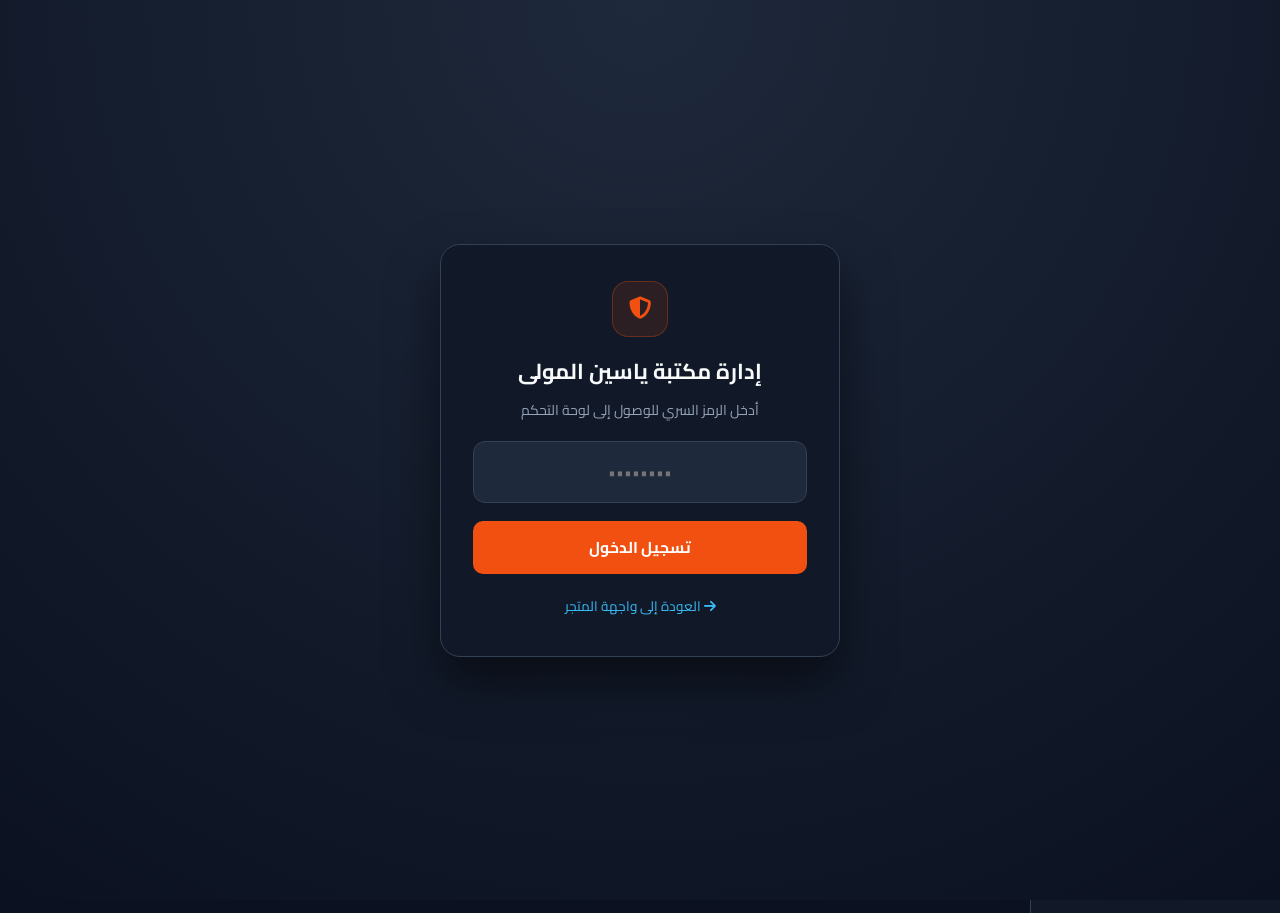
==== commit 1e067a7f: "Add files via upload" ====
--- a/admin.html
+++ b/admin.html
@@ -3,8 +3,10 @@
 <head>
     <meta charset="UTF-8">
     <meta name="viewport" content="width=device-width, initial-scale=1.0">
-    <title>مركز الإدارة المتكامل | مكتبة ياسين المولى</title>
+    <title>مركز الإدارة | مكتبة ياسين المولى</title>
+    <link rel="icon" href="assets/images/logo.jpg">
     <link href="https://fonts.googleapis.com/css2?family=Cairo:wght@400;600;700;800;900&display=swap" rel="stylesheet">
+    <link rel="stylesheet" href="https://cdnjs.cloudflare.com/ajax/libs/font-awesome/6.5.1/css/all.min.css">
     <style>
         :root {
             --bg: #0b1120;
@@ -27,14 +29,19 @@
             display: flex; align-items: center; justify-content: center; padding: 20px; z-index: 9999;
         }
         .login-box {
-            background: var(--card); border: 1px solid var(--border); border-radius: 24px;
-            padding: 32px; width: 100%; max-width: 400px; text-align: center;
+            background: var(--card); border: 1px solid var(--border); border-radius: 20px;
+            padding: 36px 32px; width: 100%; max-width: 400px; text-align: center;
             box-shadow: 0 25px 50px rgba(0,0,0,0.5);
+        }
+        .login-icon {
+            width: 56px; height: 56px; background: rgba(242, 80, 17, 0.12); color: var(--primary);
+            border: 1px solid rgba(242, 80, 17, 0.3); border-radius: 16px;
+            display: flex; align-items: center; justify-content: center; margin: 0 auto 14px; font-size: 1.4rem;
         }
         .login-box input {
             width: 100%; padding: 14px; border-radius: 12px; border: 1px solid var(--border);
-            background: var(--surface); color: #fff; font-size: 1.1rem; text-align: center;
-            margin: 16px 0; outline: none;
+            background: var(--surface); color: #fff; font-size: 1.05rem; text-align: center;
+            margin: 18px 0; outline: none;
         }
         .login-box input:focus { border-color: var(--primary); }
         
@@ -43,23 +50,28 @@
             padding: 14px 24px; display: flex; justify-content: space-between;
             align-items: center; flex-wrap: wrap; gap: 12px; position: sticky; top: 0; z-index: 100;
         }
+        .brand-badge {
+            background: var(--primary); width: 42px; height: 42px; border-radius: 12px;
+            display: flex; align-items: center; justify-content: center; font-size: 1.15rem; color: #fff;
+        }
         .layout { display: grid; grid-template-columns: 250px 1fr; min-height: calc(100vh - 73px); }
         .sidebar {
             background: var(--card); border-left: 1px solid var(--border);
-            padding: 20px 14px; display: flex; flex-direction: column; gap: 8px;
+            padding: 20px 14px; display: flex; flex-direction: column; gap: 6px;
         }
         .nav-btn {
             background: transparent; color: var(--muted); border: none; padding: 12px 16px;
-            border-radius: 12px; text-align: right; font-size: 0.95rem; font-weight: 700;
+            border-radius: 12px; text-align: right; font-size: 0.92rem; font-weight: 700;
             cursor: pointer; transition: 0.2s; display: flex; align-items: center; gap: 10px;
         }
+        .nav-btn i { width: 18px; text-align: center; }
         .nav-btn:hover, .nav-btn.active { background: var(--primary); color: #fff; }
         .main-content { padding: 24px; max-width: 1200px; width: 100%; margin: 0 auto; }
         
         .stats-grid { display: grid; grid-template-columns: repeat(auto-fit, minmax(200px, 1fr)); gap: 14px; margin-bottom: 24px; }
         .stat-card { background: var(--card); border: 1px solid var(--border); padding: 18px; border-radius: 16px; }
         .stat-val { font-size: 1.9rem; font-weight: 900; margin-top: 6px; }
-        .panel { background: var(--card); border: 1px solid var(--border); border-radius: 18px; padding: 20px; margin-bottom: 20px; }
+        .panel { background: var(--card); border: 1px solid var(--border); border-radius: 18px; padding: 22px; margin-bottom: 20px; }
         .form-grid { display: grid; grid-template-columns: repeat(auto-fit, minmax(200px, 1fr)); gap: 12px; }
         input, select, textarea {
             width: 100%; padding: 11px 14px; border-radius: 10px; border: 1px solid var(--border);
@@ -67,8 +79,9 @@
         }
         input:focus, select:focus, textarea:focus { border-color: var(--primary); }
         .btn {
-            background: var(--primary); color: #fff; border: none; padding: 11px 18px;
-            border-radius: 10px; font-weight: 700; cursor: pointer; font-size: 0.9rem; transition: 0.2s;
+            background: var(--primary); color: #fff; border: none; padding: 10px 18px;
+            border-radius: 10px; font-weight: 700; cursor: pointer; font-size: 0.88rem;
+            display: inline-flex; align-items: center; gap: 7px; transition: 0.2s;
         }
         .btn:hover { background: var(--primary-hover); }
         .btn-success { background: var(--success); }
@@ -78,12 +91,13 @@
         
         .item-row {
             background: var(--surface); border: 1px solid var(--border); border-radius: 12px;
-            padding: 12px 16px; display: flex; justify-content: space-between;
+            padding: 14px 16px; display: flex; justify-content: space-between;
             align-items: center; flex-wrap: wrap; gap: 12px; margin-bottom: 10px;
         }
-        .badge { padding: 4px 10px; border-radius: 8px; font-size: 0.78rem; font-weight: 800; }
+        .badge { padding: 3px 10px; border-radius: 8px; font-size: 0.78rem; font-weight: 800; }
         .tab-pane { display: none; }
         .tab-pane.active { display: block; }
+        .sync-status { font-size: 0.8rem; color: var(--success); font-weight: 700; }
 
         @media (max-width: 820px) {
             .layout { grid-template-columns: 1fr; }
@@ -96,44 +110,44 @@
 
     <div id="loginScreen">
         <div class="login-box">
-            <div style="font-size:3rem;margin-bottom:8px;">🔐</div>
-            <h2 style="margin:0;font-size:1.4rem;">إدارة مكتبة ياسين المولى</h2>
-            <p style="color:var(--muted);font-size:0.88rem;margin:6px 0 0;">أدخل الرمز السري للوصول إلى مركز القيادة</p>
+            <div class="login-icon"><i class="fas fa-shield-alt"></i></div>
+            <h2 style="margin:0;font-size:1.35rem;">إدارة مكتبة ياسين المولى</h2>
+            <p style="color:var(--muted);font-size:0.88rem;margin:6px 0 0;">أدخل الرمز السري للوصول إلى لوحة التحكم</p>
             <input type="password" id="adminPassInput" placeholder="••••••••" onkeypress="if(event.key==='Enter') checkAdminLogin()">
-            <button class="btn" style="width:100%;font-size:1rem;" onclick="checkAdminLogin()">دخول إلى لوحة الإدارة</button>
-            <div style="margin-top:14px;">
-                <a href="index.html" style="color:var(--info);text-decoration:none;font-size:0.85rem;">← العودة إلى واجهة المتجر</a>
+            <button class="btn" style="width:100%;justify-content:center;font-size:0.98rem;padding:12px;" onclick="checkAdminLogin()">تسجيل الدخول</button>
+            <div style="margin-top:16px;">
+                <a href="index.html" style="color:var(--info);text-decoration:none;font-size:0.85rem;"><i class="fas fa-arrow-right"></i> العودة إلى واجهة المتجر</a>
             </div>
         </div>
     </div>
 
     <header class="topbar">
         <div style="display:flex;align-items:center;gap:12px;">
-            <div style="background:var(--primary);width:42px;height:42px;border-radius:12px;display:flex;align-items:center;justify-content:center;font-size:1.3rem;">👑</div>
+            <div class="brand-badge"><i class="fas fa-layer-group"></i></div>
             <div>
-                <div style="font-weight:900;font-size:1.15rem;">مركز إدارة مكتبة ياسين المولى</div>
-                <div style="font-size:0.78rem;color:var(--muted);">نظام التحكم الشامل بالمخزون والطلبات الحية (Live Firebase)</div>
+                <div style="font-weight:900;font-size:1.1rem;">مركز إدارة مكتبة ياسين المولى</div>
+                <div class="sync-status" id="cloudSyncIndicator"><i class="fas fa-circle" style="font-size:0.55rem;"></i> متصل بالسحابة (Firebase Live)</div>
             </div>
         </div>
         <div style="display:flex;gap:10px;flex-wrap:wrap;">
-            <button class="btn btn-success" onclick="copyProductsJson()">📋 نسخ كود المنتجات المحدث (GitHub)</button>
-            <a href="index.html" class="btn btn-dark" style="text-decoration:none;">🏪 معاينة المتجر</a>
+            <button class="btn btn-dark" onclick="syncProductsToCloud(getProducts(), true)"><i class="fas fa-cloud-upload-alt"></i> مزامنة المنتجات الآن</button>
+            <a href="index.html" class="btn btn-dark" style="text-decoration:none;"><i class="fas fa-store"></i> معاينة المتجر</a>
         </div>
     </header>
 
     <div class="layout">
         <aside class="sidebar">
-            <button class="nav-btn active" onclick="switchTab('ordersTab', this)">🔔 الطلبات الحية والزبائن</button>
-            <button class="nav-btn" onclick="switchTab('productsTab', this)">📦 المنتجات والمخزون</button>
-            <button class="nav-btn" onclick="switchTab('shippingTab', this)">🏷️ بوليصة الشحن والتوصيل</button>
-            <button class="nav-btn" onclick="switchTab('marketingTab', this)">📸 التسويق والكوبونات</button>
-            <button class="nav-btn" onclick="switchTab('backupTab', this)">💾 النسخ الاحتياطي والجرد</button>
+            <button class="nav-btn active" onclick="switchTab('ordersTab', this)"><i class="fas fa-bell"></i> الطلبات الحية والزبائن</button>
+            <button class="nav-btn" onclick="switchTab('productsTab', this)"><i class="fas fa-boxes"></i> المنتجات والمخزون</button>
+            <button class="nav-btn" onclick="switchTab('shippingTab', this)"><i class="fas fa-tag"></i> بوليصة الشحن</button>
+            <button class="nav-btn" onclick="switchTab('marketingTab', this)"><i class="fas fa-bullhorn"></i> التسويق والعروض</button>
+            <button class="nav-btn" onclick="switchTab('backupTab', this)"><i class="fas fa-database"></i> النسخ الاحتياطي والجرد</button>
         </aside>
 
         <main class="main-content">
             <div class="stats-grid">
                 <div class="stat-card">
-                    <div style="color:var(--muted);font-size:0.85rem;">الطلبات الحية (Firebase)</div>
+                    <div style="color:var(--muted);font-size:0.85rem;">الطلبات الحية</div>
                     <div class="stat-val" style="color:var(--info);" id="stOrders">0</div>
                 </div>
                 <div class="stat-card">
@@ -150,15 +164,15 @@
                 </div>
             </div>
 
-            <!-- 1. تبويب الطلبات الحية والزبائن -->
+            <!-- 1. تبويب الطلبات الحية -->
             <div id="ordersTab" class="tab-pane active">
                 <div class="panel">
                     <div style="display:flex;justify-content:space-between;align-items:center;flex-wrap:wrap;gap:10px;margin-bottom:16px;">
-                        <h3 style="margin:0;color:var(--info);">🔔 الطلبات الواردة مباشرة من المتجر (تحديث تلقائي كل 5 ثوانٍ)</h3>
-                        <button class="btn btn-dark" onclick="fetchLiveFirebaseOrders()">🔄 تحديث الآن</button>
+                        <h3 style="margin:0;color:var(--info);"><i class="fas fa-satellite-dish"></i> الطلبات الواردة مباشرة من المتجر</h3>
+                        <button class="btn btn-dark" onclick="fetchLiveFirebaseOrders()"><i class="fas fa-sync-alt"></i> تحديث الآن</button>
                     </div>
                     <div id="adminOrdersContainer">
-                        <div style="text-align:center;color:var(--muted);padding:24px;">جاري الاتصال بقاعدة البيانات الحية...</div>
+                        <div style="text-align:center;color:var(--muted);padding:24px;">جاري الاتصال بقاعدة البيانات...</div>
                     </div>
                 </div>
             </div>
@@ -166,14 +180,14 @@
             <!-- 2. تبويب إدارة المنتجات -->
             <div id="productsTab" class="tab-pane">
                 <div class="panel">
-                    <h3 id="prodFormHeading" style="margin:0 0 16px;color:var(--primary);">➕ إضافة منتج / ملزمة جديدة</h3>
+                    <h3 id="prodFormHeading" style="margin:0 0 16px;color:var(--primary);"><i class="fas fa-plus-circle"></i> إضافة منتج / ملزمة جديدة</h3>
                     <input type="hidden" id="editProdIdx" value="-1">
                     <div class="form-grid" style="margin-bottom:12px;">
                         <input type="text" id="pName" placeholder="اسم المنتج أو الملزمة *">
                         <input type="number" id="pPrice" placeholder="السعر الحالي (د.ع) *">
                         <input type="number" id="pOldPrice" placeholder="السعر قبل الخصم (اختياري)">
                         <select id="pCat">
-                            <option value="ملازم دراسية">ملازم دراسية</option>
+                            <option value="ملازم">ملازم دراسية</option>
                             <option value="قرطاسية">قرطاسية</option>
                             <option value="مستلزمات مدرسية">مستلزمات مدرسية</option>
                             <option value="مستلزمات مكتبية">مستلزمات مكتبية</option>
@@ -184,20 +198,20 @@
                     </div>
                     <div class="form-grid" style="margin-bottom:12px;">
                         <input type="text" id="pColors" placeholder="الألوان أو الخيارات (مثال: أزرق، أسود، أحمر)">
-                        <input type="text" id="pImgUrl" placeholder="رابط الصورة أو ارفعها من الزر المجاور">
+                        <input type="text" id="pImgUrl" placeholder="رابط الصورة أو ارفعها من جهازك">
                         <input type="file" id="pFileInput" accept="image/*" onchange="compressProductImg(event)">
                     </div>
                     <textarea id="pDesc" rows="2" placeholder="وصف وتفاصيل المنتج..." style="margin-bottom:12px;"></textarea>
                     <div style="display:flex;gap:10px;">
-                        <button class="btn" onclick="saveProduct()">💾 حفظ المنتج</button>
+                        <button class="btn" onclick="saveProduct()"><i class="fas fa-save"></i> حفظ ونشر في المتجر فوراً</button>
                         <button class="btn btn-dark" id="cancelEditBtn" style="display:none;" onclick="resetProdForm()">إلغاء التعديل</button>
                     </div>
                 </div>
 
                 <div class="panel">
                     <div style="display:flex;justify-content:space-between;align-items:center;flex-wrap:wrap;gap:10px;margin-bottom:16px;">
-                        <h3 style="margin:0;">📋 جميع المنتجات في المتجر</h3>
-                        <input type="text" id="prodSearch" placeholder="🔍 ابحث بالاسم أو القسم..." style="max-width:280px;" oninput="renderProductsAdmin()">
+                        <h3 style="margin:0;"><i class="fas fa-list"></i> جميع المنتجات في المتجر</h3>
+                        <input type="text" id="prodSearch" placeholder="ابحث بالاسم أو القسم..." style="max-width:280px;" oninput="renderProductsAdmin()">
                     </div>
                     <div id="adminProductsContainer"></div>
                 </div>
@@ -206,51 +220,51 @@
             <!-- 3. تبويب بوليصة الشحن -->
             <div id="shippingTab" class="tab-pane">
                 <div class="panel" style="max-width:540px;">
-                    <h3 style="margin:0 0 14px;color:#fbbf24;">🏷️ طباعة ملصق التوصيل الحراري (Waybill)</h3>
+                    <h3 style="margin:0 0 14px;color:#fbbf24;"><i class="fas fa-print"></i> طباعة ملصق التوصيل الحراري (Waybill)</h3>
                     <div style="display:flex;flex-direction:column;gap:12px;">
                         <input type="text" id="wName" placeholder="اسم المستلم">
                         <input type="text" id="wPhone" placeholder="رقم هاتف المستلم">
                         <input type="text" id="wAddr" placeholder="المحافظة والمنطقة ونقطة دالة">
                         <input type="number" id="wAmount" placeholder="المبلغ المطلوب استلامه (د.ع)">
                         <textarea id="wNotes" rows="2" placeholder="ملاحظات للمندوب"></textarea>
-                        <button class="btn" onclick="printManualWaybill()">🖨️ معاينة وطباعة وصل الشحن الآن</button>
-                    </div>
-                </div>
-            </div>
-
-            <!-- 4. تبويب التسويق والكوبونات -->
+                        <button class="btn" onclick="printManualWaybill()"><i class="fas fa-print"></i> معاينة وطباعة وصل الشحن</button>
+                    </div>
+                </div>
+            </div>
+
+            <!-- 4. تبويب التسويق -->
             <div id="marketingTab" class="tab-pane">
                 <div class="form-grid">
                     <div class="panel">
-                        <h3 style="margin:0 0 14px;color:var(--primary);">📸 صانع بطاقة إعلان ستوري</h3>
+                        <h3 style="margin:0 0 14px;color:var(--primary);"><i class="fas fa-image"></i> مصمم بطاقة إعلان ستوري</h3>
                         <div style="display:flex;flex-direction:column;gap:12px;">
                             <input type="text" id="sTitle" placeholder="اسم الملزمة أو العرض">
                             <input type="text" id="sSub" placeholder="اسم الأستاذ أو تفاصيل إضافية">
                             <input type="text" id="sPrice" placeholder="السعر (مثال: 12,000 د.ع)">
-                            <button class="btn" onclick="generateStoryImage()">✨ تصميم وتحميل صورة الستوري</button>
+                            <button class="btn" onclick="generateStoryImage()"><i class="fas fa-download"></i> تصميم وتحميل صورة الستوري</button>
                         </div>
                     </div>
 
                     <div class="panel">
-                        <h3 style="margin:0 0 14px;color:var(--success);">🎟️ مولّد رسائل العروض للتيليغرام</h3>
+                        <h3 style="margin:0 0 14px;color:var(--success);"><i class="fas fa-paper-plane"></i> منشور إعلاني جاهز</h3>
                         <div style="display:flex;flex-direction:column;gap:12px;">
                             <input type="text" id="msgOfferTitle" placeholder="عنوان العرض">
                             <textarea id="msgOfferBody" rows="3" placeholder="اكتب تفاصيل العرض هنا..."></textarea>
-                            <button class="btn btn-success" onclick="copyMarketingPost()">📋 نسخ منشور إعلاني جاهز</button>
+                            <button class="btn btn-success" onclick="copyMarketingPost()"><i class="fas fa-copy"></i> نسخ المنشور الإعلاني</button>
                         </div>
                     </div>
                 </div>
             </div>
 
-            <!-- 5. تبويب النسخ الاحتياطي والجرد -->
+            <!-- 5. تبويب النسخ الاحتياطي -->
             <div id="backupTab" class="tab-pane">
                 <div class="panel">
-                    <h3 style="margin:0 0 12px;">💾 إدارة البيانات والجرد والنسخ الاحتياطي</h3>
+                    <h3 style="margin:0 0 12px;"><i class="fas fa-shield-alt"></i> إدارة البيانات والجرد والنسخ الاحتياطي</h3>
                     <div style="display:flex;gap:12px;flex-wrap:wrap;margin-top:16px;">
-                        <button class="btn btn-success" onclick="exportExcelCsv()">📊 تصدير جرد المنتجات (Excel / CSV)</button>
-                        <button class="btn btn-info" onclick="downloadJsonBackup()">📥 تحميل نسخة احتياطية (JSON)</button>
+                        <button class="btn btn-success" onclick="exportExcelCsv()"><i class="fas fa-file-excel"></i> تصدير جرد المنتجات (Excel / CSV)</button>
+                        <button class="btn btn-info" onclick="downloadJsonBackup()"><i class="fas fa-download"></i> تحميل نسخة احتياطية (JSON)</button>
                         <label class="btn btn-dark" style="cursor:pointer;">
-                            📤 استعادة نسخة احتياطية (JSON)
+                            <i class="fas fa-upload"></i> استعادة نسخة احتياطية (JSON)
                             <input type="file" accept=".json" style="display:none;" onchange="restoreJsonBackup(event)">
                         </label>
                     </div>
@@ -260,11 +274,16 @@
     </div>
 
     <script>
-                const ADMIN_HASH = '8f9e4c3b2a1d7e6f5a4b3c2d1e0f9a8b7c6d5e4f3a2b1c0d9e8f7a6b5c4d3e2f';
+        const FIREBASE_BASE = 'https://yassin-library-default-rtdb.firebaseio.com';
+        const DB_ORDERS_URL = FIREBASE_BASE + '/orders';
+        const DB_PRODS_URL = FIREBASE_BASE + '/products.json';
+        let lastOrderCount = -1;
+
         async function sha256(str) {
             const buf = await crypto.subtle.digest('SHA-256', new TextEncoder().encode(str));
             return Array.from(new Uint8Array(buf)).map(b => b.toString(16).padStart(2, '0')).join('');
         }
+
         async function checkAdminLogin() {
             const val = document.getElementById('adminPassInput').value;
             const hashed = await sha256('YM_SALT_' + val);
@@ -274,7 +293,7 @@
                 document.getElementById('loginScreen').style.display = 'none';
                 initAdminData();
             } else {
-                alert('❌ رمز الدخول غير صحيح!');
+                alert('رمز الدخول غير صحيح.');
             }
         }
 
@@ -293,6 +312,17 @@
         }
 
         async function initAdminData() {
+            // 1. محاولة جلب المنتجات من Firebase أولاً
+            try {
+                const cloudRes = await fetch(DB_PRODS_URL + '?t=' + Date.now());
+                const cloudData = await cloudRes.json();
+                if (Array.isArray(cloudData) && cloudData.length > 0) {
+                    localStorage.setItem('yassin_products', JSON.stringify(cloudData));
+                    localStorage.setItem('products', JSON.stringify(cloudData));
+                }
+            } catch (e) {}
+
+            // 2. إذا كانت السحابة فارغة، نرفع المنتجات المحلية الأساسية إليها تلقائياً
             let prods = getProducts();
             if (!prods.length) {
                 try {
@@ -302,10 +332,32 @@
                         saveProducts(prods, false);
                     }
                 } catch (e) {}
+            } else {
+                syncProductsToCloud(prods, false);
             }
+
             renderProductsAdmin();
             fetchLiveFirebaseOrders();
             setInterval(fetchLiveFirebaseOrders, 5000);
+        }
+
+        function syncProductsToCloud(arr, notify = false) {
+            const indicator = document.getElementById('cloudSyncIndicator');
+            if (indicator) indicator.innerHTML = '<i class="fas fa-spinner fa-spin"></i> جاري المزامنة مع المتجر...';
+
+            fetch(DB_PRODS_URL, {
+                method: 'PUT',
+                headers: { 'Content-Type': 'application/json' },
+                body: JSON.stringify(arr)
+            })
+            .then(res => {
+                if (!res.ok) throw new Error('Sync failed');
+                if (indicator) indicator.innerHTML = '<i class="fas fa-circle" style="font-size:0.55rem;"></i> متزامن مع المتجر الحي (Firebase)';
+                if (notify) alert('تمت مزامنة جميع المنتجات مع واجهة المتجر بنجاح.');
+            })
+            .catch(() => {
+                if (indicator) indicator.innerHTML = '<span style="color:#ef4444;"><i class="fas fa-exclamation-triangle"></i> تعذر الاتصال بالسحابة</span>';
+            });
         }
 
         function playDingSound() {
@@ -353,24 +405,24 @@
                             <div class="item-row" style="border-right:4px solid ${statusColor};">
                                 <div style="flex:1;min-width:240px;">
                                     <div style="font-weight:800;font-size:1rem;">
-                                        👤 ${o.name || 'زبون'} <span style="color:#38bdf8;font-size:0.85rem;">(${o.phone || ''})</span>
+                                        ${o.name || 'زبون'} <span style="color:#38bdf8;font-size:0.85rem;">(${o.phone || ''})</span>
                                         <span class="badge" style="background:#334155;margin-right:6px;">#${o.id || ''}</span>
                                         <span class="badge" style="background:${statusColor};color:#0f172a;">${o.status || 'جديد'}</span>
                                     </div>
-                                    <div style="font-size:0.85rem;color:#cbd5e1;margin-top:4px;">📍 <b>العنوان:</b> ${o.addr || ''} | 📅 ${o.date || ''}</div>
-                                    <div style="font-size:0.86rem;color:#f8fafc;margin-top:4px;background:#0f172a;padding:6px 10px;border-radius:8px;">📦 <b>الطلب:</b> ${o.items || ''}</div>
-                                    ${o.notes ? `<div style="font-size:0.82rem;color:#fbbf24;margin-top:4px;">📝 ملاحظة: ${o.notes}</div>` : ''}
-                                    <div style="font-size:0.92rem;color:#10b981;font-weight:800;margin-top:6px;">💰 الإجمالي: ${Number(o.total || 0).toLocaleString()} د.ع</div>
+                                    <div style="font-size:0.85rem;color:#cbd5e1;margin-top:4px;"><b>العنوان:</b> ${o.addr || ''} | ${o.date || ''}</div>
+                                    <div style="font-size:0.86rem;color:#f8fafc;margin-top:6px;background:#0f172a;padding:8px 12px;border-radius:8px;"><b>الطلب:</b> ${o.items || ''}</div>
+                                    ${o.notes ? `<div style="font-size:0.82rem;color:#fbbf24;margin-top:4px;">ملاحظة: ${o.notes}</div>` : ''}
+                                    <div style="font-size:0.92rem;color:#10b981;font-weight:800;margin-top:6px;">الإجمالي: ${Number(o.total || 0).toLocaleString()} د.ع</div>
                                 </div>
                                 <div style="display:flex;flex-direction:column;gap:6px;">
-                                    <button class="btn" style="padding:6px 12px;font-size:0.8rem;" onclick="openWaybillWindow('${(o.name||'').replace(/'/g,'')}','${(o.phone||'').replace(/'/g,'')}','${(o.addr||'').replace(/'/g,'')}',${o.total || 0},'${o.id || ''}','')">🖨️ طباعة وصل</button>
-                                    <button class="btn btn-info" style="padding:6px 12px;font-size:0.8rem;" onclick="updateOrderStatus('${o._fbKey}','قيد التجهيز')">⚙️ قيد التجهيز</button>
-                                    <button class="btn btn-success" style="padding:6px 12px;font-size:0.8rem;" onclick="updateOrderStatus('${o._fbKey}','تم التسليم')">✅ تم التسليم</button>
-                                    <button class="btn btn-danger" style="padding:6px 12px;font-size:0.8rem;" onclick="deleteLiveOrder('${o._fbKey}')">🗑️ حذف</button>
+                                    <button class="btn" style="padding:6px 12px;font-size:0.8rem;" onclick="openWaybillWindow('${(o.name||'').replace(/'/g,'')}','${(o.phone||'').replace(/'/g,'')}','${(o.addr||'').replace(/'/g,'')}',${o.total || 0},'${o.id || ''}','')"><i class="fas fa-print"></i> طباعة وصل</button>
+                                    <button class="btn btn-info" style="padding:6px 12px;font-size:0.8rem;" onclick="updateOrderStatus('${o._fbKey}','قيد التجهيز')"><i class="fas fa-box-open"></i> قيد التجهيز</button>
+                                    <button class="btn btn-success" style="padding:6px 12px;font-size:0.8rem;" onclick="updateOrderStatus('${o._fbKey}','تم التسليم')"><i class="fas fa-check"></i> تم التسليم</button>
+                                    <button class="btn btn-danger" style="padding:6px 12px;font-size:0.8rem;" onclick="deleteLiveOrder('${o._fbKey}')"><i class="fas fa-trash"></i> حذف</button>
                                 </div>
                             </div>
                         `;
-                    }).join('') : '<div style="text-align:center;color:var(--muted);padding:24px;">لا توجد طلبات واردة حتى الآن. بانتظار أول طلب من المتجر!</div>';
+                    }).join('') : '<div style="text-align:center;color:var(--muted);padding:24px;">لا توجد طلبات واردة حتى الآن.</div>';
                 })
                 .catch(() => {});
         }
@@ -397,6 +449,7 @@
         function saveProducts(arr, rerender = true) {
             localStorage.setItem('yassin_products', JSON.stringify(arr));
             localStorage.setItem('products', JSON.stringify(arr));
+            syncProductsToCloud(arr, false);
             if (rerender) renderProductsAdmin();
         }
 
@@ -415,7 +468,7 @@
 
             container.innerHTML = filtered.length ? filtered.map(({ p, idx }) => {
                 const isOut = Boolean(p.outOfStock);
-                const colors = Array.isArray(p.variants) && p.variants.length ? p.variants.join('، ') : 'بدون ألوان';
+                const colors = Array.isArray(p.variants) && p.variants.length ? p.variants.join('، ') : 'قياسي';
                 return `
                     <div class="item-row">
                         <div style="display:flex;align-items:center;gap:12px;flex:1;min-width:220px;">
@@ -424,16 +477,16 @@
                                 <div style="font-weight:800;font-size:1rem;">${p.name}</div>
                                 <div style="font-size:0.82rem;color:#fbbf24;font-weight:700;">
                                     ${Number(p.price).toLocaleString()} د.ع
-                                    <span style="color:var(--muted);font-weight:400;"> | ${p.category || ''} | الألوان: ${colors}</span>
+                                    <span style="color:var(--muted);font-weight:400;"> | ${p.category || ''} | الخيارات: ${colors}</span>
                                 </div>
                             </div>
                         </div>
                         <div style="display:flex;gap:8px;flex-wrap:wrap;">
                             <button class="btn ${isOut ? 'btn-danger' : 'btn-success'}" style="padding:7px 12px;font-size:0.8rem;" onclick="toggleStock(${idx})">
-                                ${isOut ? '❌ نافذ' : '✅ متوفر'}
+                                ${isOut ? 'نافذ الكمية' : 'متوفر'}
                             </button>
-                            <button class="btn btn-info" style="padding:7px 12px;font-size:0.8rem;" onclick="editProduct(${idx})">✏️ تعديل</button>
-                            <button class="btn btn-dark" style="padding:7px 12px;font-size:0.8rem;" onclick="deleteProduct(${idx})">🗑️ حذف</button>
+                            <button class="btn btn-info" style="padding:7px 12px;font-size:0.8rem;" onclick="editProduct(${idx})"><i class="fas fa-edit"></i> تعديل</button>
+                            <button class="btn btn-dark" style="padding:7px 12px;font-size:0.8rem;" onclick="deleteProduct(${idx})"><i class="fas fa-trash"></i> حذف</button>
                         </div>
                     </div>
                 `;
@@ -462,7 +515,7 @@
         function saveProduct() {
             const name = document.getElementById('pName').value.trim();
             const price = Number(document.getElementById('pPrice').value || 0);
-            if (!name || price <= 0) { alert('يرجى إدخال اسم المنتج والسعر الصحيح'); return; }
+            if (!name || price <= 0) { alert('يرجى إدخال اسم المنتج والسعر الصحيح.'); return; }
 
             const oldPrice = Number(document.getElementById('pOldPrice').value || 0);
             const category = document.getElementById('pCat').value;
@@ -487,28 +540,28 @@
 
             saveProducts(prods);
             resetProdForm();
-            alert('✅ تم حفظ المنتج بنجاح! اضغط على زر "نسخ كود المنتجات المحدث" في الأعلى لتحديث ملف data/products.json على GitHub.');
+            alert('تم حفظ المنتج ونشره في المتجر المباشر بنجاح.');
         }
 
         function editProduct(idx) {
             const p = getProducts()[idx];
             if (!p) return;
             document.getElementById('editProdIdx').value = idx;
-            document.getElementById('prodFormHeading').textContent = '✏️ تعديل المنتج: ' + p.name;
+            document.getElementById('prodFormHeading').innerHTML = '<i class="fas fa-edit"></i> تعديل المنتج: ' + p.name;
             document.getElementById('pName').value = p.name || '';
             document.getElementById('pPrice').value = p.price || '';
             document.getElementById('pOldPrice').value = p.oldPrice || '';
-            document.getElementById('pCat').value = p.category || 'ملازم دراسية';
+            document.getElementById('pCat').value = p.category || 'ملازم';
             document.getElementById('pColors').value = Array.isArray(p.variants) ? p.variants.join('، ') : '';
             document.getElementById('pDesc').value = p.desc || '';
             document.getElementById('pImgUrl').value = p.img || p.image || '';
-            document.getElementById('cancelEditBtn').style.display = 'inline-block';
+            document.getElementById('cancelEditBtn').style.display = 'inline-flex';
             window.scrollTo({ top: 0, behavior: 'smooth' });
         }
 
         function resetProdForm() {
             document.getElementById('editProdIdx').value = '-1';
-            document.getElementById('prodFormHeading').textContent = '➕ إضافة منتج / ملزمة جديدة';
+            document.getElementById('prodFormHeading').innerHTML = '<i class="fas fa-plus-circle"></i> إضافة منتج / ملزمة جديدة';
             ['pName','pPrice','pOldPrice','pColors','pDesc','pImgUrl','pFileInput'].forEach(id => document.getElementById(id).value = '');
             document.getElementById('cancelEditBtn').style.display = 'none';
         }
@@ -525,13 +578,6 @@
             const prods = getProducts();
             prods.splice(idx, 1);
             saveProducts(prods);
-        }
-
-        function copyProductsJson() {
-            const json = JSON.stringify(getProducts(), null, 2);
-            navigator.clipboard.writeText(json).then(() => {
-                alert('✅ تم نسخ كود المنتجات! الصقه في ملف data/products.json على GitHub.');
-            });
         }
 
         function printManualWaybill() {
@@ -557,48 +603,7 @@
                 '<p style="font-size:15px;"><b>العنوان الكامل:</b> ' + addr + '</p>',
                 notes ? '<p style="font-size:13px;"><b>ملاحظات:</b> ' + notes + '</p>' : '',
                 '<div style="background:#000;color:#fff;padding:12px;text-align:center;font-size:18px;font-weight:bold;margin-top:14px;">المبلغ المطلوب عند الاستلام: ' + Number(amount).toLocaleString() + ' د.ع</div>',
-                '<script id="ymAdminLiveProductsSync">
-(function() {
-    var DB_PRODS_URL = 'https://yassin-library-default-rtdb.firebaseio.com/products.json';
-
-    // مزامنة المنتجات من السحابة عند فتح لوحة الإدارة
-    window.addEventListener('DOMContentLoaded', function() {
-        fetch(DB_PRODS_URL + '?t=' + Date.now())
-            .then(function(r) { return r.json(); })
-            .then(function(cloudProds) {
-                if (Array.isArray(cloudProds) && cloudProds.length > 0) {
-                    localStorage.setItem('yassin_products', JSON.stringify(cloudProds));
-                    localStorage.setItem('products', JSON.stringify(cloudProds));
-                    if (typeof renderProductsAdmin === 'function') renderProductsAdmin();
-                }
-            })
-            .catch(function() {});
-    });
-
-    // اعتراض دالة حفظ المنتجات لرفعها فوراً إلى Firebase
-    var origSaveProducts = window.saveProducts;
-    window.saveProducts = function(arr, rerender) {
-        if (typeof origSaveProducts === 'function') {
-            origSaveProducts(arr, rerender);
-        } else {
-            localStorage.setItem('yassin_products', JSON.stringify(arr));
-            localStorage.setItem('products', JSON.stringify(arr));
-        }
-        fetch(DB_PRODS_URL, {
-            method: 'PUT',
-            headers: { 'Content-Type': 'application/json' },
-            body: JSON.stringify(arr)
-        })
-        .then(function(res) {
-            if (res.ok) console.log('✅ تم نشر المنتجات في المتجر الحي فوراً!');
-        })
-        .catch(function() {
-            alert('⚠️ تم الحفظ محلياً لكن تعذر الرفع للسحابة، تأكد من الإنترنت.');
-        });
-    };
-})();
-</script>
-</body></html>'
+                '</body></html>'
             ];
             w.document.write(htmlParts.join(''));
             w.document.close();
@@ -615,15 +620,15 @@
             canvas.width = 540; canvas.height = 960;
             const ctx = canvas.getContext('2d');
             const grad = ctx.createLinearGradient(0, 0, 540, 960);
-            grad.addColorStop(0, '#0f172a'); grad.addColorStop(1, '#1e3a8a');
+            grad.addColorStop(0, '#0f172a'); grad.addColorStop(1, '#1e293b');
             ctx.fillStyle = grad; ctx.fillRect(0, 0, 540, 960);
 
-            ctx.fillStyle = '#f25011'; ctx.fillRect(40, 70, 460, 10);
+            ctx.fillStyle = '#f25011'; ctx.fillRect(40, 70, 460, 8);
             ctx.fillStyle = '#ffffff'; ctx.font = 'bold 34px Tahoma'; ctx.textAlign = 'center';
             ctx.fillText('مكتبة ياسين المولى', 270, 140);
 
             ctx.fillStyle = '#fbbf24'; ctx.font = 'bold 24px Tahoma';
-            ctx.fillText('✨ متوفر الآن في المكتبة ✨', 270, 250);
+            ctx.fillText('متوفر الآن في المكتبة', 270, 250);
 
             ctx.fillStyle = '#ffffff'; ctx.font = 'bold 36px Tahoma';
             ctx.fillText(title.slice(0, 26), 270, 420);
@@ -637,7 +642,7 @@
 
             ctx.fillStyle = '#e2e8f0'; ctx.font = '22px Tahoma';
             ctx.fillText('اطلبها مباشرة عبر متجرنا الإلكتروني', 270, 770);
-            ctx.fillText('توصيل سريع لجميع محافظات العراق 🚚', 270, 815);
+            ctx.fillText('توصيل سريع لجميع محافظات العراق', 270, 815);
 
             const link = document.createElement('a');
             link.download = 'story-yassin-almawla.png';
@@ -646,10 +651,10 @@
         }
 
         function copyMarketingPost() {
-            const t = document.getElementById('msgOfferTitle').value.trim() || 'جديد مكتبة ياسين المولى 📚';
+            const t = document.getElementById('msgOfferTitle').value.trim() || 'جديد مكتبة ياسين المولى';
             const b = document.getElementById('msgOfferBody').value.trim();
-            const post = `🔥 ${t}\n\n${b}\n\n🛒 اطلبها الآن مباشرة من متجرنا الإلكتروني:\nhttps://mrgrazi94-alt.github.io/yassin-almawla-library/\n\n🚚 توصيل سريع لجميع محافظات العراق!`;
-            navigator.clipboard.writeText(post).then(() => alert('✅ تم نسخ المنشور الإعلاني بنجاح!'));
+            const post = `${t}\n\n${b}\n\nاطلبها الآن مباشرة من متجرنا الإلكتروني:\nhttps://mrgrazi94-alt.github.io/yassin-almawla-library/\n\nتوصيل سريع لجميع محافظات العراق.`;
+            navigator.clipboard.writeText(post).then(() => alert('تم نسخ المنشور الإعلاني بنجاح.'));
         }
 
         function exportExcelCsv() {
@@ -681,54 +686,11 @@
                 try {
                     const data = JSON.parse(ev.target.result);
                     if (Array.isArray(data.products)) saveProducts(data.products);
-                    alert('✅ تم استعادة النسخة الاحتياطية بنجاح!');
-                } catch (err) { alert('❌ ملف النسخة الاحتياطية غير صالح'); }
+                    alert('تم استعادة النسخة الاحتياطية ومزامنتها مع المتجر بنجاح.');
+                } catch (err) { alert('ملف النسخة الاحتياطية غير صالح.'); }
             };
             reader.readAsText(file);
         }
     </script>
-<script id="ymAdminLiveProductsSync">
-(function() {
-    var DB_PRODS_URL = 'https://yassin-library-default-rtdb.firebaseio.com/products.json';
-
-    // مزامنة المنتجات من السحابة عند فتح لوحة الإدارة
-    window.addEventListener('DOMContentLoaded', function() {
-        fetch(DB_PRODS_URL + '?t=' + Date.now())
-            .then(function(r) { return r.json(); })
-            .then(function(cloudProds) {
-                if (Array.isArray(cloudProds) && cloudProds.length > 0) {
-                    localStorage.setItem('yassin_products', JSON.stringify(cloudProds));
-                    localStorage.setItem('products', JSON.stringify(cloudProds));
-                    if (typeof renderProductsAdmin === 'function') renderProductsAdmin();
-                }
-            })
-            .catch(function() {});
-    });
-
-    // اعتراض دالة حفظ المنتجات لرفعها فوراً إلى Firebase
-    var origSaveProducts = window.saveProducts;
-    window.saveProducts = function(arr, rerender) {
-        if (typeof origSaveProducts === 'function') {
-            origSaveProducts(arr, rerender);
-        } else {
-            localStorage.setItem('yassin_products', JSON.stringify(arr));
-            localStorage.setItem('products', JSON.stringify(arr));
-        }
-        fetch(DB_PRODS_URL, {
-            method: 'PUT',
-            headers: { 'Content-Type': 'application/json' },
-            body: JSON.stringify(arr)
-        })
-        .then(function(res) {
-            if (res.ok) console.log('✅ تم نشر المنتجات في المتجر الحي فوراً!');
-        })
-        .catch(function() {
-            alert('⚠️ تم الحفظ محلياً لكن تعذر الرفع للسحابة، تأكد من الإنترنت.');
-        });
-    };
-})();
-</script>
 </body>
-</html>
-
-
+</html>
